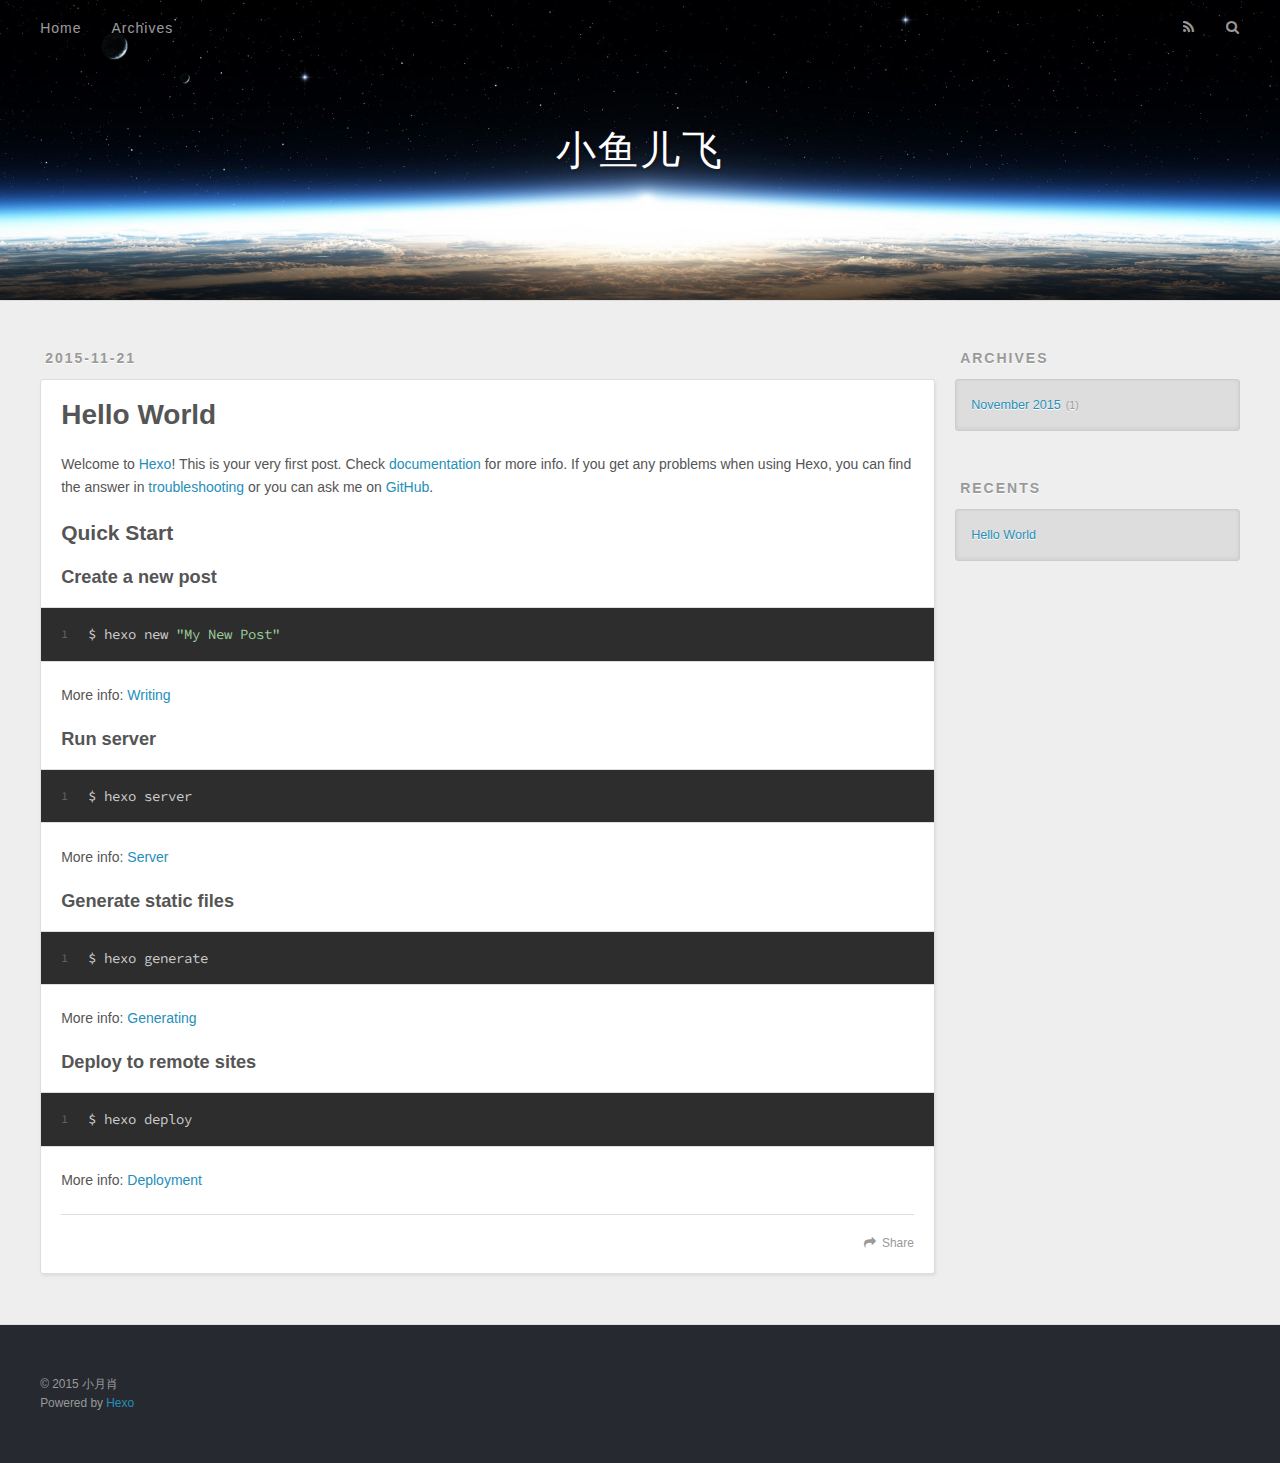
==== index.html @ 25674fb6 "Site updated: 2015-11-21 21:07:12" ====
<!DOCTYPE html>
<html>
<head>
  <meta charset="utf-8">
  
  <title>小鱼儿飞</title>
  <meta name="viewport" content="width=device-width, initial-scale=1, maximum-scale=1">
  <meta name="description">
<meta property="og:type" content="website">
<meta property="og:title" content="小鱼儿飞">
<meta property="og:url" content="http://yoursite.com/index.html">
<meta property="og:site_name" content="小鱼儿飞">
<meta property="og:description">
<meta name="twitter:card" content="summary">
<meta name="twitter:title" content="小鱼儿飞">
<meta name="twitter:description">
  
    <link rel="alternative" href="/atom.xml" title="小鱼儿飞" type="application/atom+xml">
  
  
    <link rel="icon" href="/favicon.png">
  
  <link href="//fonts.googleapis.com/css?family=Source+Code+Pro" rel="stylesheet" type="text/css">
  <link rel="stylesheet" href="/css/style.css" type="text/css">
  

</head>
<body>
  <div id="container">
    <div id="wrap">
      <header id="header">
  <div id="banner"></div>
  <div id="header-outer" class="outer">
    <div id="header-title" class="inner">
      <h1 id="logo-wrap">
        <a href="/" id="logo">小鱼儿飞</a>
      </h1>
      
    </div>
    <div id="header-inner" class="inner">
      <nav id="main-nav">
        <a id="main-nav-toggle" class="nav-icon"></a>
        
          <a class="main-nav-link" href="/">Home</a>
        
          <a class="main-nav-link" href="/archives">Archives</a>
        
      </nav>
      <nav id="sub-nav">
        
          <a id="nav-rss-link" class="nav-icon" href="/atom.xml" title="RSS Feed"></a>
        
        <a id="nav-search-btn" class="nav-icon" title="Search"></a>
      </nav>
      <div id="search-form-wrap">
        <form action="//google.com/search" method="get" accept-charset="UTF-8" class="search-form"><input type="search" name="q" results="0" class="search-form-input" placeholder="Search"><button type="submit" class="search-form-submit">&#xF002;</button><input type="hidden" name="sitesearch" value="http://yoursite.com"></form>
      </div>
    </div>
  </div>
</header>
      <div class="outer">
        <section id="main">
  
    <article id="post-hello-world" class="article article-type-post" itemscope itemprop="blogPost">
  <div class="article-meta">
    <a href="/2015/11/21/hello-world/" class="article-date">
  <time datetime="2015-11-21T12:50:34.000Z" itemprop="datePublished">2015-11-21</time>
</a>
    
  </div>
  <div class="article-inner">
    
    
      <header class="article-header">
        
  
    <h1 itemprop="name">
      <a class="article-title" href="/2015/11/21/hello-world/">Hello World</a>
    </h1>
  

      </header>
    
    <div class="article-entry" itemprop="articleBody">
      
        <p>Welcome to <a href="http://hexo.io/" target="_blank" rel="external">Hexo</a>! This is your very first post. Check <a href="http://hexo.io/docs/" target="_blank" rel="external">documentation</a> for more info. If you get any problems when using Hexo, you can find the answer in <a href="http://hexo.io/docs/troubleshooting.html" target="_blank" rel="external">troubleshooting</a> or you can ask me on <a href="https://github.com/hexojs/hexo/issues" target="_blank" rel="external">GitHub</a>.</p>
<h2 id="Quick_Start">Quick Start</h2><h3 id="Create_a_new_post">Create a new post</h3><figure class="highlight bash"><table><tr><td class="gutter"><pre><span class="line">1</span><br></pre></td><td class="code"><pre><span class="line">$ hexo new <span class="string">"My New Post"</span></span><br></pre></td></tr></table></figure>
<p>More info: <a href="http://hexo.io/docs/writing.html" target="_blank" rel="external">Writing</a></p>
<h3 id="Run_server">Run server</h3><figure class="highlight bash"><table><tr><td class="gutter"><pre><span class="line">1</span><br></pre></td><td class="code"><pre><span class="line">$ hexo server</span><br></pre></td></tr></table></figure>
<p>More info: <a href="http://hexo.io/docs/server.html" target="_blank" rel="external">Server</a></p>
<h3 id="Generate_static_files">Generate static files</h3><figure class="highlight bash"><table><tr><td class="gutter"><pre><span class="line">1</span><br></pre></td><td class="code"><pre><span class="line">$ hexo generate</span><br></pre></td></tr></table></figure>
<p>More info: <a href="http://hexo.io/docs/generating.html" target="_blank" rel="external">Generating</a></p>
<h3 id="Deploy_to_remote_sites">Deploy to remote sites</h3><figure class="highlight bash"><table><tr><td class="gutter"><pre><span class="line">1</span><br></pre></td><td class="code"><pre><span class="line">$ hexo deploy</span><br></pre></td></tr></table></figure>
<p>More info: <a href="http://hexo.io/docs/deployment.html" target="_blank" rel="external">Deployment</a></p>

      
    </div>
    <footer class="article-footer">
      <a data-url="http://yoursite.com/2015/11/21/hello-world/" data-id="cih93xgty0000wkz0ndjadhbi" class="article-share-link">Share</a>
      
      
    </footer>
  </div>
  
</article>


  
  
</section>
        
          <aside id="sidebar">
  
    
  
    
  
    
  
    
  <div class="widget-wrap">
    <h3 class="widget-title">Archives</h3>
    <div class="widget">
      <ul class="archive-list"><li class="archive-list-item"><a class="archive-list-link" href="/archives/2015/11/">November 2015</a><span class="archive-list-count">1</span></li></ul>
    </div>
  </div>

  
    
  <div class="widget-wrap">
    <h3 class="widget-title">Recents</h3>
    <div class="widget">
      <ul>
        
          <li>
            <a href="/2015/11/21/hello-world/">Hello World</a>
          </li>
        
      </ul>
    </div>
  </div>

  
</aside>
        
      </div>
      <footer id="footer">
  
  <div class="outer">
    <div id="footer-info" class="inner">
      &copy; 2015 小月肖<br>
      Powered by <a href="http://hexo.io/" target="_blank">Hexo</a>
    </div>
  </div>
</footer>
    </div>
    <nav id="mobile-nav">
  
    <a href="/" class="mobile-nav-link">Home</a>
  
    <a href="/archives" class="mobile-nav-link">Archives</a>
  
</nav>
    

<script src="//ajax.googleapis.com/ajax/libs/jquery/2.0.3/jquery.min.js"></script>


  <link rel="stylesheet" href="/fancybox/jquery.fancybox.css" type="text/css">
  <script src="/fancybox/jquery.fancybox.pack.js" type="text/javascript"></script>


<script src="/js/script.js" type="text/javascript"></script>

  </div>
</body>
</html>
---- css/style.css ----
body {
  width: 100%;
}
body:before,
body:after {
  content: "";
  display: table;
}
body:after {
  clear: both;
}
html,
body,
div,
span,
applet,
object,
iframe,
h1,
h2,
h3,
h4,
h5,
h6,
p,
blockquote,
pre,
a,
abbr,
acronym,
address,
big,
cite,
code,
del,
dfn,
em,
img,
ins,
kbd,
q,
s,
samp,
small,
strike,
strong,
sub,
sup,
tt,
var,
dl,
dt,
dd,
ol,
ul,
li,
fieldset,
form,
label,
legend,
table,
caption,
tbody,
tfoot,
thead,
tr,
th,
td {
  margin: 0;
  padding: 0;
  border: 0;
  outline: 0;
  font-weight: inherit;
  font-style: inherit;
  font-family: inherit;
  font-size: 100%;
  vertical-align: baseline;
}
body {
  line-height: 1;
  color: #000;
  background: #fff;
}
ol,
ul {
  list-style: none;
}
table {
  border-collapse: separate;
  border-spacing: 0;
  vertical-align: middle;
}
caption,
th,
td {
  text-align: left;
  font-weight: normal;
  vertical-align: middle;
}
a img {
  border: none;
}
input,
button {
  margin: 0;
  padding: 0;
}
input::-moz-focus-inner,
button::-moz-focus-inner {
  border: 0;
  padding: 0;
}
@font-face {
  font-family: FontAwesome;
  font-style: normal;
  font-weight: normal;
  src: url("fonts/fontawesome-webfont.eot?v=#4.0.3");
  src: url("fonts/fontawesome-webfont.eot?#iefix&v=#4.0.3") format("embedded-opentype"), url("fonts/fontawesome-webfont.woff?v=#4.0.3") format("woff"), url("fonts/fontawesome-webfont.ttf?v=#4.0.3") format("truetype"), url("fonts/fontawesome-webfont.svg#fontawesomeregular?v=#4.0.3") format("svg");
}
html,
body,
#container {
  height: 100%;
}
body {
  background: #eee;
  font: 14px "Helvetica Neue", Helvetica, Arial, sans-serif;
  -webkit-text-size-adjust: 100%;
}
.outer {
  max-width: 1220px;
  margin: 0 auto;
  padding: 0 20px;
}
.outer:before,
.outer:after {
  content: "";
  display: table;
}
.outer:after {
  clear: both;
}
.inner {
  display: inline;
  float: left;
  width: 98.33333333333333%;
  margin: 0 0.833333333333333%;
}
.left,
.alignleft {
  float: left;
}
.right,
.alignright {
  float: right;
}
.clear {
  clear: both;
}
#container {
  position: relative;
}
.mobile-nav-on {
  overflow: hidden;
}
#wrap {
  height: 100%;
  width: 100%;
  position: absolute;
  top: 0;
  left: 0;
  -webkit-transition: 0.2s ease-out;
  -moz-transition: 0.2s ease-out;
  -ms-transition: 0.2s ease-out;
  transition: 0.2s ease-out;
  z-index: 1;
  background: #eee;
}
.mobile-nav-on #wrap {
  left: 280px;
}
@media screen and (min-width: 768px) {
  #main {
    display: inline;
    float: left;
    width: 73.33333333333333%;
    margin: 0 0.833333333333333%;
  }
}
.article-date,
.article-category-link,
.archive-year,
.widget-title {
  text-decoration: none;
  text-transform: uppercase;
  letter-spacing: 2px;
  color: #999;
  margin-bottom: 1em;
  margin-left: 5px;
  line-height: 1em;
  text-shadow: 0 1px #fff;
  font-weight: bold;
}
.article-inner,
.archive-article-inner {
  background: #fff;
  -webkit-box-shadow: 1px 2px 3px #ddd;
  box-shadow: 1px 2px 3px #ddd;
  border: 1px solid #ddd;
  -webkit-border-radius: 3px;
  border-radius: 3px;
}
.article-entry h1,
.widget h1 {
  font-size: 2em;
}
.article-entry h2,
.widget h2 {
  font-size: 1.5em;
}
.article-entry h3,
.widget h3 {
  font-size: 1.3em;
}
.article-entry h4,
.widget h4 {
  font-size: 1.2em;
}
.article-entry h5,
.widget h5 {
  font-size: 1em;
}
.article-entry h6,
.widget h6 {
  font-size: 1em;
  color: #999;
}
.article-entry hr,
.widget hr {
  border: 1px dashed #ddd;
}
.article-entry strong,
.widget strong {
  font-weight: bold;
}
.article-entry em,
.widget em,
.article-entry cite,
.widget cite {
  font-style: italic;
}
.article-entry sup,
.widget sup,
.article-entry sub,
.widget sub {
  font-size: 0.75em;
  line-height: 0;
  position: relative;
  vertical-align: baseline;
}
.article-entry sup,
.widget sup {
  top: -0.5em;
}
.article-entry sub,
.widget sub {
  bottom: -0.2em;
}
.article-entry small,
.widget small {
  font-size: 0.85em;
}
.article-entry acronym,
.widget acronym,
.article-entry abbr,
.widget abbr {
  border-bottom: 1px dotted;
}
.article-entry ul,
.widget ul,
.article-entry ol,
.widget ol,
.article-entry dl,
.widget dl {
  margin: 0 20px;
  line-height: 1.6em;
}
.article-entry ul ul,
.widget ul ul,
.article-entry ol ul,
.widget ol ul,
.article-entry ul ol,
.widget ul ol,
.article-entry ol ol,
.widget ol ol {
  margin-top: 0;
  margin-bottom: 0;
}
.article-entry ul,
.widget ul {
  list-style: disc;
}
.article-entry ol,
.widget ol {
  list-style: decimal;
}
.article-entry dt,
.widget dt {
  font-weight: bold;
}
#header {
  height: 300px;
  position: relative;
  border-bottom: 1px solid #ddd;
}
#header:before,
#header:after {
  content: "";
  position: absolute;
  left: 0;
  right: 0;
  height: 40px;
}
#header:before {
  top: 0;
  background: -webkit-linear-gradient(rgba(0,0,0,0.2), transparent);
  background: -moz-linear-gradient(rgba(0,0,0,0.2), transparent);
  background: -ms-linear-gradient(rgba(0,0,0,0.2), transparent);
  background: linear-gradient(rgba(0,0,0,0.2), transparent);
}
#header:after {
  bottom: 0;
  background: -webkit-linear-gradient(transparent, rgba(0,0,0,0.2));
  background: -moz-linear-gradient(transparent, rgba(0,0,0,0.2));
  background: -ms-linear-gradient(transparent, rgba(0,0,0,0.2));
  background: linear-gradient(transparent, rgba(0,0,0,0.2));
}
#header-outer {
  height: 100%;
  position: relative;
}
#header-inner {
  position: relative;
  overflow: hidden;
}
#banner {
  position: absolute;
  top: 0;
  left: 0;
  width: 100%;
  height: 100%;
  background: url("images/banner.jpg") center #000;
  -webkit-background-size: cover;
  -moz-background-size: cover;
  background-size: cover;
  z-index: -1;
}
#header-title {
  text-align: center;
  height: 40px;
  position: absolute;
  top: 50%;
  left: 0;
  margin-top: -20px;
}
#logo,
#subtitle {
  text-decoration: none;
  color: #fff;
  font-weight: 300;
  text-shadow: 0 1px 4px rgba(0,0,0,0.3);
}
#logo {
  font-size: 40px;
  line-height: 40px;
  letter-spacing: 2px;
}
#subtitle {
  font-size: 16px;
  line-height: 16px;
  letter-spacing: 1px;
}
#subtitle-wrap {
  margin-top: 16px;
}
#main-nav {
  float: left;
  margin-left: -15px;
}
.nav-icon,
.main-nav-link {
  float: left;
  color: #fff;
  opacity: 0.6;
  text-decoration: none;
  text-shadow: 0 1px rgba(0,0,0,0.2);
  -webkit-transition: opacity 0.2s;
  -moz-transition: opacity 0.2s;
  -ms-transition: opacity 0.2s;
  transition: opacity 0.2s;
  display: block;
  padding: 20px 15px;
}
.nav-icon:hover,
.main-nav-link:hover {
  opacity: 1;
}
.nav-icon {
  font-family: FontAwesome;
  text-align: center;
  font-size: 14px;
  width: 14px;
  height: 14px;
  padding: 20px 15px;
  position: relative;
  cursor: pointer;
}
.main-nav-link {
  font-weight: 300;
  letter-spacing: 1px;
}
@media screen and (max-width: 479px) {
  .main-nav-link {
    display: none;
  }
}
#main-nav-toggle {
  display: none;
}
#main-nav-toggle:before {
  content: "\f0c9";
}
@media screen and (max-width: 479px) {
  #main-nav-toggle {
    display: block;
  }
}
#sub-nav {
  float: right;
  margin-right: -15px;
}
#nav-rss-link:before {
  content: "\f09e";
}
#nav-search-btn:before {
  content: "\f002";
}
#search-form-wrap {
  position: absolute;
  top: 15px;
  width: 150px;
  height: 30px;
  right: -150px;
  opacity: 0;
  -webkit-transition: 0.2s ease-out;
  -moz-transition: 0.2s ease-out;
  -ms-transition: 0.2s ease-out;
  transition: 0.2s ease-out;
}
#search-form-wrap.on {
  opacity: 1;
  right: 0;
}
@media screen and (max-width: 479px) {
  #search-form-wrap {
    width: 100%;
    right: -100%;
  }
}
.search-form {
  position: absolute;
  top: 0;
  left: 0;
  right: 0;
  background: #fff;
  padding: 5px 15px;
  -webkit-border-radius: 15px;
  border-radius: 15px;
  -webkit-box-shadow: 0 0 10px rgba(0,0,0,0.3);
  box-shadow: 0 0 10px rgba(0,0,0,0.3);
}
.search-form-input {
  border: none;
  background: none;
  color: #555;
  width: 100%;
  font: 13px "Helvetica Neue", Helvetica, Arial, sans-serif;
  outline: none;
}
.search-form-input::-webkit-search-results-decoration,
.search-form-input::-webkit-search-cancel-button {
  -webkit-appearance: none;
}
.search-form-submit {
  position: absolute;
  top: 50%;
  right: 10px;
  margin-top: -7px;
  font: 13px FontAwesome;
  border: none;
  background: none;
  color: #bbb;
  cursor: pointer;
}
.search-form-submit:hover,
.search-form-submit:focus {
  color: #777;
}
.article {
  margin: 50px 0;
}
.article-inner {
  overflow: hidden;
}
.article-meta:before,
.article-meta:after {
  content: "";
  display: table;
}
.article-meta:after {
  clear: both;
}
.article-date {
  float: left;
}
.article-category {
  float: left;
  line-height: 1em;
  color: #ccc;
  text-shadow: 0 1px #fff;
  margin-left: 8px;
}
.article-category:before {
  content: "\2022";
}
.article-category-link {
  margin: 0 12px 1em;
}
.article-header {
  padding: 20px 20px 0;
}
.article-title {
  text-decoration: none;
  font-size: 2em;
  font-weight: bold;
  color: #555;
  line-height: 1.1em;
  -webkit-transition: color 0.2s;
  -moz-transition: color 0.2s;
  -ms-transition: color 0.2s;
  transition: color 0.2s;
}
a.article-title:hover {
  color: #258fb8;
}
.article-entry {
  color: #555;
  padding: 0 20px;
}
.article-entry:before,
.article-entry:after {
  content: "";
  display: table;
}
.article-entry:after {
  clear: both;
}
.article-entry p,
.article-entry table {
  line-height: 1.6em;
  margin: 1.6em 0;
}
.article-entry h1,
.article-entry h2,
.article-entry h3,
.article-entry h4,
.article-entry h5,
.article-entry h6 {
  font-weight: bold;
}
.article-entry h1,
.article-entry h2,
.article-entry h3,
.article-entry h4,
.article-entry h5,
.article-entry h6 {
  line-height: 1.1em;
  margin: 1.1em 0;
}
.article-entry a {
  color: #258fb8;
  text-decoration: none;
}
.article-entry a:hover {
  text-decoration: underline;
}
.article-entry ul,
.article-entry ol,
.article-entry dl {
  margin-top: 1.6em;
  margin-bottom: 1.6em;
}
.article-entry img,
.article-entry video {
  max-width: 100%;
  height: auto;
  display: block;
  margin: auto;
}
.article-entry iframe {
  border: none;
}
.article-entry table {
  width: 100%;
  border-collapse: collapse;
  border-spacing: 0;
}
.article-entry th {
  font-weight: bold;
  border-bottom: 3px solid #ddd;
  padding-bottom: 0.5em;
}
.article-entry td {
  border-bottom: 1px solid #ddd;
  padding: 10px 0;
}
.article-entry blockquote {
  font-family: Georgia, "Times New Roman", serif;
  font-size: 1.4em;
  margin: 1.6em 20px;
  text-align: center;
}
.article-entry blockquote footer {
  font-size: 14px;
  margin: 1.6em 0;
  font-family: "Helvetica Neue", Helvetica, Arial, sans-serif;
}
.article-entry blockquote footer cite:before {
  content: "—";
  padding: 0 0.5em;
}
.article-entry .pullquote {
  text-align: left;
  width: 45%;
  margin: 0;
}
.article-entry .pullquote.left {
  margin-left: 0.5em;
  margin-right: 1em;
}
.article-entry .pullquote.right {
  margin-right: 0.5em;
  margin-left: 1em;
}
.article-entry .caption {
  color: #999;
  display: block;
  font-size: 0.9em;
  margin-top: 0.5em;
  position: relative;
  text-align: center;
}
.article-entry .video-container {
  position: relative;
  padding-top: 56.25%;
  height: 0;
  overflow: hidden;
}
.article-entry .video-container iframe,
.article-entry .video-container object,
.article-entry .video-container embed {
  position: absolute;
  top: 0;
  left: 0;
  width: 100%;
  height: 100%;
  margin-top: 0;
}
.article-more-link a {
  display: inline-block;
  line-height: 1em;
  padding: 6px 15px;
  -webkit-border-radius: 15px;
  border-radius: 15px;
  background: #eee;
  color: #999;
  text-shadow: 0 1px #fff;
  text-decoration: none;
}
.article-more-link a:hover {
  background: #258fb8;
  color: #fff;
  text-decoration: none;
  text-shadow: 0 1px #1e7293;
}
.article-footer {
  font-size: 0.85em;
  line-height: 1.6em;
  border-top: 1px solid #ddd;
  padding-top: 1.6em;
  margin: 0 20px 20px;
}
.article-footer:before,
.article-footer:after {
  content: "";
  display: table;
}
.article-footer:after {
  clear: both;
}
.article-footer a {
  color: #999;
  text-decoration: none;
}
.article-footer a:hover {
  color: #555;
}
.article-tag-list-item {
  float: left;
  margin-right: 10px;
}
.article-tag-list-link:before {
  content: "#";
}
.article-comment-link {
  float: right;
}
.article-comment-link:before {
  content: "\f075";
  font-family: FontAwesome;
  padding-right: 8px;
}
.article-share-link {
  cursor: pointer;
  float: right;
  margin-left: 20px;
}
.article-share-link:before {
  content: "\f064";
  font-family: FontAwesome;
  padding-right: 6px;
}
#article-nav {
  position: relative;
}
#article-nav:before,
#article-nav:after {
  content: "";
  display: table;
}
#article-nav:after {
  clear: both;
}
@media screen and (min-width: 768px) {
  #article-nav {
    margin: 50px 0;
  }
  #article-nav:before {
    width: 8px;
    height: 8px;
    position: absolute;
    top: 50%;
    left: 50%;
    margin-top: -4px;
    margin-left: -4px;
    content: "";
    -webkit-border-radius: 50%;
    border-radius: 50%;
    background: #ddd;
    -webkit-box-shadow: 0 1px 2px #fff;
    box-shadow: 0 1px 2px #fff;
  }
}
.article-nav-link-wrap {
  text-decoration: none;
  text-shadow: 0 1px #fff;
  color: #999;
  -webkit-box-sizing: border-box;
  -moz-box-sizing: border-box;
  box-sizing: border-box;
  margin-top: 50px;
  text-align: center;
  display: block;
}
.article-nav-link-wrap:hover {
  color: #555;
}
@media screen and (min-width: 768px) {
  .article-nav-link-wrap {
    width: 50%;
    margin-top: 0;
  }
}
@media screen and (min-width: 768px) {
  #article-nav-newer {
    float: left;
    text-align: right;
    padding-right: 20px;
  }
}
@media screen and (min-width: 768px) {
  #article-nav-older {
    float: right;
    text-align: left;
    padding-left: 20px;
  }
}
.article-nav-caption {
  text-transform: uppercase;
  letter-spacing: 2px;
  color: #ddd;
  line-height: 1em;
  font-weight: bold;
}
#article-nav-newer .article-nav-caption {
  margin-right: -2px;
}
.article-nav-title {
  font-size: 0.85em;
  line-height: 1.6em;
  margin-top: 0.5em;
}
.article-share-box {
  position: absolute;
  display: none;
  background: #fff;
  -webkit-box-shadow: 1px 2px 10px rgba(0,0,0,0.2);
  box-shadow: 1px 2px 10px rgba(0,0,0,0.2);
  -webkit-border-radius: 3px;
  border-radius: 3px;
  margin-left: -145px;
  overflow: hidden;
  z-index: 1;
}
.article-share-box.on {
  display: block;
}
.article-share-input {
  width: 100%;
  background: none;
  -webkit-box-sizing: border-box;
  -moz-box-sizing: border-box;
  box-sizing: border-box;
  font: 14px "Helvetica Neue", Helvetica, Arial, sans-serif;
  padding: 0 15px;
  color: #555;
  outline: none;
  border: 1px solid #ddd;
  -webkit-border-radius: 3px 3px 0 0;
  border-radius: 3px 3px 0 0;
  height: 36px;
  line-height: 36px;
}
.article-share-links {
  background: #eee;
}
.article-share-links:before,
.article-share-links:after {
  content: "";
  display: table;
}
.article-share-links:after {
  clear: both;
}
.article-share-twitter,
.article-share-facebook,
.article-share-pinterest,
.article-share-google {
  width: 50px;
  height: 36px;
  display: block;
  float: left;
  position: relative;
  color: #999;
  text-shadow: 0 1px #fff;
}
.article-share-twitter:before,
.article-share-facebook:before,
.article-share-pinterest:before,
.article-share-google:before {
  font-size: 20px;
  font-family: FontAwesome;
  width: 20px;
  height: 20px;
  position: absolute;
  top: 50%;
  left: 50%;
  margin-top: -10px;
  margin-left: -10px;
  text-align: center;
}
.article-share-twitter:hover,
.article-share-facebook:hover,
.article-share-pinterest:hover,
.article-share-google:hover {
  color: #fff;
}
.article-share-twitter:before {
  content: "\f099";
}
.article-share-twitter:hover {
  background: #00aced;
  text-shadow: 0 1px #008abe;
}
.article-share-facebook:before {
  content: "\f09a";
}
.article-share-facebook:hover {
  background: #3b5998;
  text-shadow: 0 1px #2f477a;
}
.article-share-pinterest:before {
  content: "\f0d2";
}
.article-share-pinterest:hover {
  background: #cb2027;
  text-shadow: 0 1px #a21a1f;
}
.article-share-google:before {
  content: "\f0d5";
}
.article-share-google:hover {
  background: #dd4b39;
  text-shadow: 0 1px #be3221;
}
.article-gallery {
  background: #000;
  position: relative;
}
.article-gallery-photos {
  position: relative;
  overflow: hidden;
}
.article-gallery-img {
  display: none;
  max-width: 100%;
}
.article-gallery-img:first-child {
  display: block;
}
.article-gallery-img.loaded {
  position: absolute;
  display: block;
}
.article-gallery-img img {
  display: block;
  max-width: 100%;
  margin: 0 auto;
}
#comments {
  background: #fff;
  -webkit-box-shadow: 1px 2px 3px #ddd;
  box-shadow: 1px 2px 3px #ddd;
  padding: 20px;
  border: 1px solid #ddd;
  -webkit-border-radius: 3px;
  border-radius: 3px;
  margin: 50px 0;
}
#comments a {
  color: #258fb8;
}
.archives-wrap {
  margin: 50px 0;
}
.archives:before,
.archives:after {
  content: "";
  display: table;
}
.archives:after {
  clear: both;
}
.archive-year-wrap {
  margin-bottom: 1em;
}
.archives {
  -webkit-column-gap: 10px;
  -moz-column-gap: 10px;
  column-gap: 10px;
}
@media screen and (min-width: 480px) and (max-width: 767px) {
  .archives {
    -webkit-column-count: 2;
    -moz-column-count: 2;
    column-count: 2;
  }
}
@media screen and (min-width: 768px) {
  .archives {
    -webkit-column-count: 3;
    -moz-column-count: 3;
    column-count: 3;
  }
}
.archive-article {
  -webkit-column-break-inside: avoid;
  page-break-inside: avoid;
  overflow: hidden;
  break-inside: avoid-column;
}
.archive-article-inner {
  padding: 10px;
  margin-bottom: 15px;
}
.archive-article-title {
  text-decoration: none;
  font-weight: bold;
  color: #555;
  -webkit-transition: color 0.2s;
  -moz-transition: color 0.2s;
  -ms-transition: color 0.2s;
  transition: color 0.2s;
  line-height: 1.6em;
}
.archive-article-title:hover {
  color: #258fb8;
}
.archive-article-footer {
  margin-top: 1em;
}
.archive-article-date {
  color: #999;
  text-decoration: none;
  font-size: 0.85em;
  line-height: 1em;
  margin-bottom: 0.5em;
  display: block;
}
#page-nav {
  margin: 50px auto;
  background: #fff;
  -webkit-box-shadow: 1px 2px 3px #ddd;
  box-shadow: 1px 2px 3px #ddd;
  border: 1px solid #ddd;
  -webkit-border-radius: 3px;
  border-radius: 3px;
  text-align: center;
  color: #999;
  overflow: hidden;
}
#page-nav:before,
#page-nav:after {
  content: "";
  display: table;
}
#page-nav:after {
  clear: both;
}
#page-nav a,
#page-nav span {
  padding: 10px 20px;
  line-height: 1;
  height: 2ex;
}
#page-nav a {
  color: #999;
  text-decoration: none;
}
#page-nav a:hover {
  background: #999;
  color: #fff;
}
#page-nav .prev {
  float: left;
}
#page-nav .next {
  float: right;
}
#page-nav .page-number {
  display: inline-block;
}
@media screen and (max-width: 479px) {
  #page-nav .page-number {
    display: none;
  }
}
#page-nav .current {
  color: #555;
  font-weight: bold;
}
#page-nav .space {
  color: #ddd;
}
#footer {
  background: #262a30;
  padding: 50px 0;
  border-top: 1px solid #ddd;
  color: #999;
}
#footer a {
  color: #258fb8;
  text-decoration: none;
}
#footer a:hover {
  text-decoration: underline;
}
#footer-info {
  line-height: 1.6em;
  font-size: 0.85em;
}
.article-entry pre,
.article-entry .highlight {
  background: #2d2d2d;
  margin: 0 -20px;
  padding: 15px 20px;
  border-style: solid;
  border-color: #ddd;
  border-width: 1px 0;
  overflow: auto;
  color: #ccc;
  line-height: 22.400000000000002px;
}
.article-entry .highlight .gutter pre,
.article-entry .gist .gist-file .gist-data .line-numbers {
  color: #666;
  font-size: 0.85em;
}
.article-entry pre,
.article-entry code {
  font-family: "Source Code Pro", Consolas, Monaco, Menlo, Consolas, monospace;
}
.article-entry code {
  background: #eee;
  text-shadow: 0 1px #fff;
  padding: 0 0.3em;
}
.article-entry pre code {
  background: none;
  text-shadow: none;
  padding: 0;
}
.article-entry .highlight pre {
  border: none;
  margin: 0;
  padding: 0;
}
.article-entry .highlight table {
  margin: 0;
  width: auto;
}
.article-entry .highlight td {
  border: none;
  padding: 0;
}
.article-entry .highlight figcaption {
  font-size: 0.85em;
  color: #999;
  line-height: 1em;
  margin-bottom: 1em;
}
.article-entry .highlight figcaption:before,
.article-entry .highlight figcaption:after {
  content: "";
  display: table;
}
.article-entry .highlight figcaption:after {
  clear: both;
}
.article-entry .highlight figcaption a {
  float: right;
}
.article-entry .highlight .gutter pre {
  text-align: right;
  padding-right: 20px;
}
.article-entry .highlight .line {
  height: 22.400000000000002px;
}
.article-entry .gist {
  margin: 0 -20px;
  border-style: solid;
  border-color: #ddd;
  border-width: 1px 0;
  background: #2d2d2d;
  padding: 15px 20px 15px 0;
}
.article-entry .gist .gist-file {
  border: none;
  font-family: "Source Code Pro", Consolas, Monaco, Menlo, Consolas, monospace;
  margin: 0;
}
.article-entry .gist .gist-file .gist-data {
  background: none;
  border: none;
}
.article-entry .gist .gist-file .gist-data .line-numbers {
  background: none;
  border: none;
  padding: 0 20px 0 0;
}
.article-entry .gist .gist-file .gist-data .line-data {
  padding: 0 !important;
}
.article-entry .gist .gist-file .highlight {
  margin: 0;
  padding: 0;
  border: none;
}
.article-entry .gist .gist-file .gist-meta {
  background: #2d2d2d;
  color: #999;
  font: 0.85em "Helvetica Neue", Helvetica, Arial, sans-serif;
  text-shadow: 0 0;
  padding: 0;
  margin-top: 1em;
  margin-left: 20px;
}
.article-entry .gist .gist-file .gist-meta a {
  color: #258fb8;
  font-weight: normal;
}
.article-entry .gist .gist-file .gist-meta a:hover {
  text-decoration: underline;
}
pre .comment,
pre .title {
  color: #999;
}
pre .variable,
pre .attribute,
pre .tag,
pre .regexp,
pre .ruby .constant,
pre .xml .tag .title,
pre .xml .pi,
pre .xml .doctype,
pre .html .doctype,
pre .css .id,
pre .css .class,
pre .css .pseudo {
  color: #f2777a;
}
pre .number,
pre .preprocessor,
pre .built_in,
pre .literal,
pre .params,
pre .constant {
  color: #f99157;
}
pre .class,
pre .ruby .class .title,
pre .css .rules .attribute {
  color: #9c9;
}
pre .string,
pre .value,
pre .inheritance,
pre .header,
pre .ruby .symbol,
pre .xml .cdata {
  color: #9c9;
}
pre .css .hexcolor {
  color: #6cc;
}
pre .function,
pre .python .decorator,
pre .python .title,
pre .ruby .function .title,
pre .ruby .title .keyword,
pre .perl .sub,
pre .javascript .title,
pre .coffeescript .title {
  color: #69c;
}
pre .keyword,
pre .javascript .function {
  color: #c9c;
}
@media screen and (max-width: 479px) {
  #mobile-nav {
    position: absolute;
    top: 0;
    left: 0;
    width: 280px;
    height: 100%;
    background: #191919;
    border-right: 1px solid #fff;
  }
}
@media screen and (max-width: 479px) {
  .mobile-nav-link {
    display: block;
    color: #999;
    text-decoration: none;
    padding: 15px 20px;
    font-weight: bold;
  }
  .mobile-nav-link:hover {
    color: #fff;
  }
}
@media screen and (min-width: 768px) {
  #sidebar {
    display: inline;
    float: left;
    width: 23.333333333333332%;
    margin: 0 0.833333333333333%;
  }
}
.widget-wrap {
  margin: 50px 0;
}
.widget {
  color: #777;
  text-shadow: 0 1px #fff;
  background: #ddd;
  -webkit-box-shadow: 0 -1px 4px #ccc inset;
  box-shadow: 0 -1px 4px #ccc inset;
  border: 1px solid #ccc;
  padding: 15px;
  -webkit-border-radius: 3px;
  border-radius: 3px;
}
.widget a {
  color: #258fb8;
  text-decoration: none;
}
.widget a:hover {
  text-decoration: underline;
}
.widget ul ul,
.widget ol ul,
.widget dl ul,
.widget ul ol,
.widget ol ol,
.widget dl ol,
.widget ul dl,
.widget ol dl,
.widget dl dl {
  margin-left: 15px;
  list-style: disc;
}
.widget {
  line-height: 1.6em;
  word-wrap: break-word;
  font-size: 0.9em;
}
.widget ul,
.widget ol {
  list-style: none;
  margin: 0;
}
.widget ul ul,
.widget ol ul,
.widget ul ol,
.widget ol ol {
  margin: 0 20px;
}
.widget ul ul,
.widget ol ul {
  list-style: disc;
}
.widget ul ol,
.widget ol ol {
  list-style: decimal;
}
.category-list-count,
.tag-list-count,
.archive-list-count {
  padding-left: 5px;
  color: #999;
  font-size: 0.85em;
}
.category-list-count:before,
.tag-list-count:before,
.archive-list-count:before {
  content: "(";
}
.category-list-count:after,
.tag-list-count:after,
.archive-list-count:after {
  content: ")";
}
.tagcloud a {
  margin-right: 5px;
  display: inline-block;
}
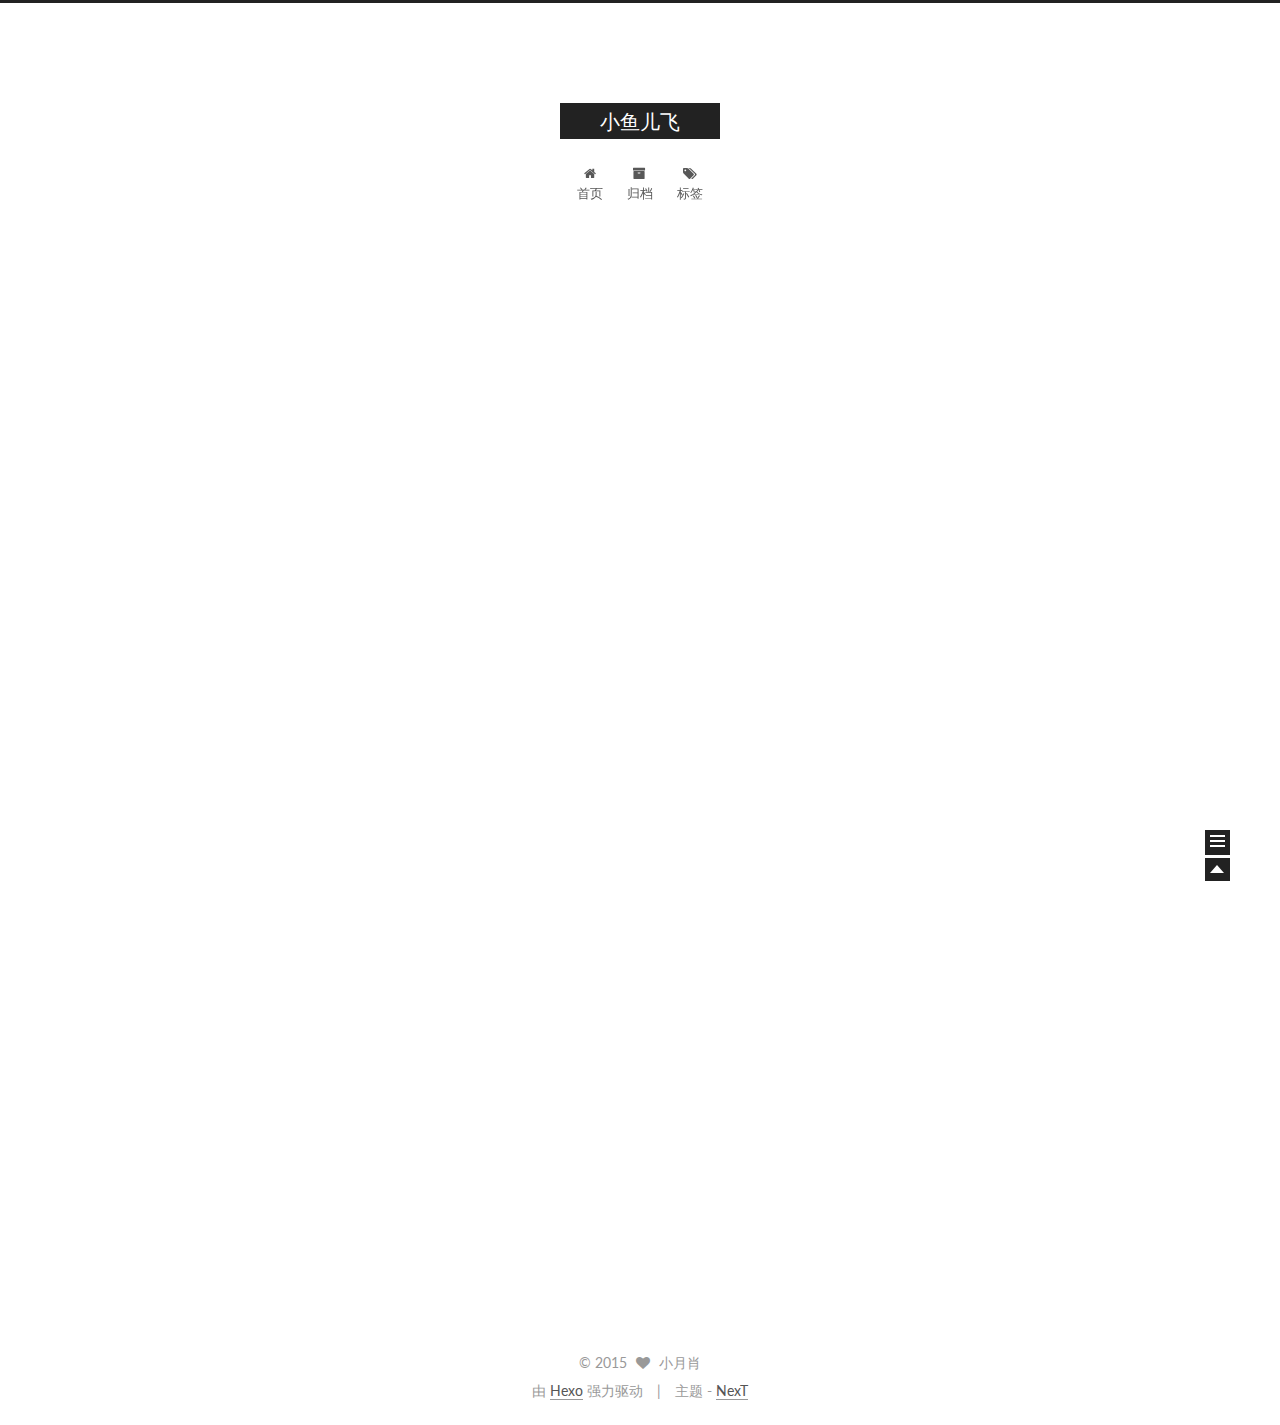
==== commit 8a84bbe8: "Site updated: 2015-11-21 21:16:04" ====
--- a/index.html
+++ b/index.html
@@ -1,11 +1,57 @@
-<!DOCTYPE html>
-<html>
+<!doctype html>
+<html class="theme-next   use-motion ">
 <head>
-  <meta charset="utf-8">
-  
-  <title>小鱼儿飞</title>
-  <meta name="viewport" content="width=device-width, initial-scale=1, maximum-scale=1">
-  <meta name="description">
+  <meta charset="UTF-8"/>
+<meta http-equiv="X-UA-Compatible" content="IE=edge,chrome=1" />
+<meta name="viewport" content="width=device-width, initial-scale=1, maximum-scale=1"/>
+
+
+
+<meta http-equiv="Cache-Control" content="no-transform" />
+<meta http-equiv="Cache-Control" content="no-siteapp" />
+
+
+
+
+
+
+
+
+
+
+
+
+  <link href="/vendors/fancybox/source/jquery.fancybox.css?v=2.1.5" rel="stylesheet" type="text/css"/>
+
+
+
+
+  <link href="//fonts.googleapis.com/css?family=Lato:300,400,700,400italic&subset=latin,latin-ext" rel="stylesheet" type="text/css">
+
+
+
+<link href="/vendors/font-awesome/css/font-awesome.min.css?v=4.4.0" rel="stylesheet" type="text/css" />
+
+<link href="/css/main.css?v=0.4.5.2" rel="stylesheet" type="text/css" />
+
+
+  <meta name="keywords" content="Hexo, NexT" />
+
+
+
+
+
+
+
+
+  <link rel="shortcut icon" type="image/x-icon" href="/favicon.ico?v=0.4.5.2" />
+
+
+
+
+
+
+<meta name="description">
 <meta property="og:type" content="website">
 <meta property="og:title" content="小鱼儿飞">
 <meta property="og:url" content="http://yoursite.com/index.html">
@@ -14,76 +60,194 @@
 <meta name="twitter:card" content="summary">
 <meta name="twitter:title" content="小鱼儿飞">
 <meta name="twitter:description">
-  
-    <link rel="alternative" href="/atom.xml" title="小鱼儿飞" type="application/atom+xml">
-  
-  
-    <link rel="icon" href="/favicon.png">
-  
-  <link href="//fonts.googleapis.com/css?family=Source+Code+Pro" rel="stylesheet" type="text/css">
-  <link rel="stylesheet" href="/css/style.css" type="text/css">
-  
-
+
+
+
+<script type="text/javascript" id="hexo.configuration">
+  var CONFIG = {
+    scheme: '',
+    sidebar: 'post',
+    motion: true
+  };
+</script>
+
+  <title> 小鱼儿飞 </title>
 </head>
-<body>
-  <div id="container">
-    <div id="wrap">
-      <header id="header">
-  <div id="banner"></div>
-  <div id="header-outer" class="outer">
-    <div id="header-title" class="inner">
-      <h1 id="logo-wrap">
-        <a href="/" id="logo">小鱼儿飞</a>
-      </h1>
-      
-    </div>
-    <div id="header-inner" class="inner">
-      <nav id="main-nav">
-        <a id="main-nav-toggle" class="nav-icon"></a>
-        
-          <a class="main-nav-link" href="/">Home</a>
-        
-          <a class="main-nav-link" href="/archives">Archives</a>
-        
-      </nav>
-      <nav id="sub-nav">
-        
-          <a id="nav-rss-link" class="nav-icon" href="/atom.xml" title="RSS Feed"></a>
-        
-        <a id="nav-search-btn" class="nav-icon" title="Search"></a>
-      </nav>
-      <div id="search-form-wrap">
-        <form action="//google.com/search" method="get" accept-charset="UTF-8" class="search-form"><input type="search" name="q" results="0" class="search-form-input" placeholder="Search"><button type="submit" class="search-form-submit">&#xF002;</button><input type="hidden" name="sitesearch" value="http://yoursite.com"></form>
-      </div>
-    </div>
+
+<body itemscope itemtype="http://schema.org/WebPage" lang="zh-Hans">
+
+  <!--[if lte IE 8]>
+  <div style=' clear: both; height: 59px; padding:0 0 0 15px; position: relative;margin:0 auto;'>
+    <a href="http://windows.microsoft.com/en-US/internet-explorer/products/ie/home?ocid=ie6_countdown_bannercode">
+      <img src="http://7u2nvr.com1.z0.glb.clouddn.com/picouterie.jpg" border="0" height="42" width="820"
+           alt="You are using an outdated browser. For a faster, safer browsing experience, upgrade for free today or use other browser ,like chrome firefox safari."
+           style='margin-left:auto;margin-right:auto;display: block;'/>
+    </a>
   </div>
-</header>
-      <div class="outer">
-        <section id="main">
-  
-    <article id="post-hello-world" class="article article-type-post" itemscope itemprop="blogPost">
-  <div class="article-meta">
-    <a href="/2015/11/21/hello-world/" class="article-date">
-  <time datetime="2015-11-21T12:50:34.000Z" itemprop="datePublished">2015-11-21</time>
-</a>
-    
+<![endif]-->
+  
+
+
+
+
+
+
+  <div class="container one-column 
+   page-home 
+">
+    <div class="headband"></div>
+
+    <header id="header" class="header" itemscope itemtype="http://schema.org/WPHeader">
+      <div class="header-inner"><div class="site-meta ">
+  
+
+  <div class="custom-logo-site-title">
+    <a href="/"  class="brand" rel="start">
+      <span class="logo-line-before"><i></i></span>
+      <span class="site-title">小鱼儿飞</span>
+      <span class="logo-line-after"><i></i></span>
+    </a>
   </div>
-  <div class="article-inner">
-    
-    
-      <header class="article-header">
-        
-  
-    <h1 itemprop="name">
-      <a class="article-title" href="/2015/11/21/hello-world/">Hello World</a>
-    </h1>
-  
-
+  <p class="site-subtitle"></p>
+</div>
+
+<div class="site-nav-toggle">
+  <button>
+    <span class="btn-bar"></span>
+    <span class="btn-bar"></span>
+    <span class="btn-bar"></span>
+  </button>
+</div>
+
+<nav class="site-nav">
+  
+
+  
+    <ul id="menu" class="menu ">
+      
+        
+        <li class="menu-item menu-item-home">
+          <a href="/" rel="section">
+            
+              <i class="menu-item-icon fa fa-home fa-fw"></i> <br />
+            
+            首页
+          </a>
+        </li>
+      
+        
+        <li class="menu-item menu-item-archives">
+          <a href="/archives" rel="section">
+            
+              <i class="menu-item-icon fa fa-archive fa-fw"></i> <br />
+            
+            归档
+          </a>
+        </li>
+      
+        
+        <li class="menu-item menu-item-tags">
+          <a href="/tags" rel="section">
+            
+              <i class="menu-item-icon fa fa-tags fa-fw"></i> <br />
+            
+            标签
+          </a>
+        </li>
+      
+
+      
+      
+    </ul>
+  
+
+  
+</nav>
+
+ </div>
+    </header>
+
+    <main id="main" class="main">
+      <div class="main-inner">
+        <div id="content" class="content">
+          
+  <section id="posts" class="posts-expand">
+
+    
+
+    
+    
+      
+      
+        
+        
+        
+      
+
+      
+    
+
+    
+      
+
+  
+  
+
+  
+  
+  
+
+  <article class="post post-type-normal " itemscope itemtype="http://schema.org/Article">
+
+    
+      <header class="post-header">
+
+        
+        
+          <h1 class="post-title" itemprop="name headline">
+            
+            
+              
+                
+                <a class="post-title-link" href="/2015/11/21/hello-world/" itemprop="url">
+                  Hello World
+                </a>
+              
+            
+          </h1>
+        
+
+        <div class="post-meta">
+          <span class="post-time">
+            发表于
+            <time itemprop="dateCreated" datetime="2015-11-21T20:50:34+08:00" content="2015-11-21">
+              2015-11-21
+            </time>
+          </span>
+
+          
+
+          
+            
+          
+
+          
+
+        </div>
       </header>
     
-    <div class="article-entry" itemprop="articleBody">
-      
-        <p>Welcome to <a href="http://hexo.io/" target="_blank" rel="external">Hexo</a>! This is your very first post. Check <a href="http://hexo.io/docs/" target="_blank" rel="external">documentation</a> for more info. If you get any problems when using Hexo, you can find the answer in <a href="http://hexo.io/docs/troubleshooting.html" target="_blank" rel="external">troubleshooting</a> or you can ask me on <a href="https://github.com/hexojs/hexo/issues" target="_blank" rel="external">GitHub</a>.</p>
+
+
+    <div class="post-body">
+
+      
+      
+
+      
+        
+          <span itemprop="articleBody">
+            
+              <p>Welcome to <a href="http://hexo.io/" target="_blank" rel="external">Hexo</a>! This is your very first post. Check <a href="http://hexo.io/docs/" target="_blank" rel="external">documentation</a> for more info. If you get any problems when using Hexo, you can find the answer in <a href="http://hexo.io/docs/troubleshooting.html" target="_blank" rel="external">troubleshooting</a> or you can ask me on <a href="https://github.com/hexojs/hexo/issues" target="_blank" rel="external">GitHub</a>.</p>
 <h2 id="Quick_Start">Quick Start</h2><h3 id="Create_a_new_post">Create a new post</h3><figure class="highlight bash"><table><tr><td class="gutter"><pre><span class="line">1</span><br></pre></td><td class="code"><pre><span class="line">$ hexo new <span class="string">"My New Post"</span></span><br></pre></td></tr></table></figure>
 <p>More info: <a href="http://hexo.io/docs/writing.html" target="_blank" rel="external">Writing</a></p>
 <h3 id="Run_server">Run server</h3><figure class="highlight bash"><table><tr><td class="gutter"><pre><span class="line">1</span><br></pre></td><td class="code"><pre><span class="line">$ hexo server</span><br></pre></td></tr></table></figure>
@@ -93,85 +257,182 @@
 <h3 id="Deploy_to_remote_sites">Deploy to remote sites</h3><figure class="highlight bash"><table><tr><td class="gutter"><pre><span class="line">1</span><br></pre></td><td class="code"><pre><span class="line">$ hexo deploy</span><br></pre></td></tr></table></figure>
 <p>More info: <a href="http://hexo.io/docs/deployment.html" target="_blank" rel="external">Deployment</a></p>
 
+            
+          </span>
+        
       
     </div>
-    <footer class="article-footer">
-      <a data-url="http://yoursite.com/2015/11/21/hello-world/" data-id="cih93xgty0000wkz0ndjadhbi" class="article-share-link">Share</a>
-      
+
+    <footer class="post-footer">
+      
+
+      
+
+      
+      
+        <div class="post-eof"></div>
       
     </footer>
-  </div>
-  
-</article>
-
-
-  
-  
-</section>
-        
-          <aside id="sidebar">
-  
-    
-  
-    
-  
-    
-  
-    
-  <div class="widget-wrap">
-    <h3 class="widget-title">Archives</h3>
-    <div class="widget">
-      <ul class="archive-list"><li class="archive-list-item"><a class="archive-list-link" href="/archives/2015/11/">November 2015</a><span class="archive-list-count">1</span></li></ul>
+  </article>
+
+
+    
+
+  </section>
+
+  
+
+
+        </div>
+
+        
+
+
+        
+
+      </div>
+
+      
+        
+  
+  <div class="sidebar-toggle">
+    <div class="sidebar-toggle-line-wrap">
+      <span class="sidebar-toggle-line sidebar-toggle-line-first"></span>
+      <span class="sidebar-toggle-line sidebar-toggle-line-middle"></span>
+      <span class="sidebar-toggle-line sidebar-toggle-line-last"></span>
     </div>
   </div>
 
-  
-    
-  <div class="widget-wrap">
-    <h3 class="widget-title">Recents</h3>
-    <div class="widget">
-      <ul>
-        
-          <li>
-            <a href="/2015/11/21/hello-world/">Hello World</a>
-          </li>
-        
-      </ul>
+  <aside id="sidebar" class="sidebar">
+    <div class="sidebar-inner">
+
+      
+
+      
+
+      <section class="site-overview sidebar-panel  sidebar-panel-active ">
+        <div class="site-author motion-element" itemprop="author" itemscope itemtype="http://schema.org/Person">
+          <img class="site-author-image" src="/images/default_avatar.jpg" alt="小月肖" itemprop="image"/>
+          <p class="site-author-name" itemprop="name">小月肖</p>
+        </div>
+        <p class="site-description motion-element" itemprop="description"></p>
+        <nav class="site-state motion-element">
+          <div class="site-state-item site-state-posts">
+            <a href="/archives">
+              <span class="site-state-item-count">1</span>
+              <span class="site-state-item-name">日志</span>
+            </a>
+          </div>
+
+          <div class="site-state-item site-state-categories">
+            
+              <span class="site-state-item-count">0</span>
+              <span class="site-state-item-name">分类</span>
+              
+          </div>
+
+          <div class="site-state-item site-state-tags">
+            <a href="/tags">
+              <span class="site-state-item-count">0</span>
+              <span class="site-state-item-name">标签</span>
+              </a>
+          </div>
+
+        </nav>
+
+        
+
+        <div class="links-of-author motion-element">
+          
+        </div>
+
+        
+        
+
+        <div class="links-of-author motion-element">
+          
+        </div>
+
+      </section>
+
+      
+
     </div>
+  </aside>
+
+
+      
+    </main>
+
+    <footer id="footer" class="footer">
+      <div class="footer-inner">
+        <div class="copyright" >
+  
+  &copy; 
+  <span itemprop="copyrightYear">2015</span>
+  <span class="with-love">
+    <i class="icon-next-heart fa fa-heart"></i>
+  </span>
+  <span class="author" itemprop="copyrightHolder">小月肖</span>
+</div>
+
+<div class="powered-by">
+  由 <a class="theme-link" href="http://hexo.io">Hexo</a> 强力驱动
+</div>
+
+<div class="theme-info">
+  主题 -
+  <a class="theme-link" href="https://github.com/iissnan/hexo-theme-next">
+    NexT
+  </a>
+</div>
+
+
+
+      </div>
+    </footer>
+
+    <div class="back-to-top"></div>
   </div>
 
-  
-</aside>
-        
-      </div>
-      <footer id="footer">
-  
-  <div class="outer">
-    <div id="footer-info" class="inner">
-      &copy; 2015 小月肖<br>
-      Powered by <a href="http://hexo.io/" target="_blank">Hexo</a>
-    </div>
-  </div>
-</footer>
-    </div>
-    <nav id="mobile-nav">
-  
-    <a href="/" class="mobile-nav-link">Home</a>
-  
-    <a href="/archives" class="mobile-nav-link">Archives</a>
-  
-</nav>
-    
-
-<script src="//ajax.googleapis.com/ajax/libs/jquery/2.0.3/jquery.min.js"></script>
-
-
-  <link rel="stylesheet" href="/fancybox/jquery.fancybox.css" type="text/css">
-  <script src="/fancybox/jquery.fancybox.pack.js" type="text/javascript"></script>
-
-
-<script src="/js/script.js" type="text/javascript"></script>
-
-  </div>
+  <script type="text/javascript" src="/vendors/jquery/index.js?v=2.1.3"></script>
+
+  
+  
+
+  
+    
+    
+
+  
+
+
+  
+
+  
+  <script type="text/javascript" src="/vendors/fancybox/source/jquery.fancybox.pack.js"></script>
+  <script type="text/javascript" src="/js/fancy-box.js?v=0.4.5.2"></script>
+
+
+  <script type="text/javascript" src="/js/helpers.js?v=0.4.5.2"></script>
+  <script type="text/javascript" src="/vendors/velocity/velocity.min.js"></script>
+<script type="text/javascript" src="/vendors/velocity/velocity.ui.min.js"></script>
+
+<script type="text/javascript" src="/js/motion.js?v=0.4.5.2" id="motion.global"></script>
+
+
+  <script type="text/javascript" src="/vendors/fastclick/lib/fastclick.min.js?v=1.0.6"></script>
+  <script type="text/javascript" src="/vendors/jquery_lazyload/jquery.lazyload.js?v=1.9.7"></script>
+
+  
+
+  <script type="text/javascript" src="/js/bootstrap.js"></script>
+
+  
+  
+
+  
+  
+
 </body>
-</html>+</html>
--- a/css/main.css
+++ b/css/main.css
@@ -0,0 +1,1994 @@
+/* normalize.css v3.0.2 | MIT License | git.io/normalize */
+html {
+  font-family: sans-serif; /* 1 */
+  -ms-text-size-adjust: 100%; /* 2 */
+  -webkit-text-size-adjust: 100%; /* 2 */
+}
+body {
+  margin: 0;
+}
+article,
+aside,
+details,
+figcaption,
+figure,
+footer,
+header,
+hgroup,
+main,
+menu,
+nav,
+section,
+summary {
+  display: block;
+}
+audio,
+canvas,
+progress,
+video {
+  display: inline-block; /* 1 */
+  vertical-align: baseline; /* 2 */
+}
+audio:not([controls]) {
+  display: none;
+  height: 0;
+}
+[hidden],
+template {
+  display: none;
+}
+a {
+  background-color: transparent;
+}
+a:active,
+a:hover {
+  outline: 0;
+}
+abbr[title] {
+  border-bottom: 1px dotted;
+}
+b,
+strong {
+  font-weight: bold;
+}
+dfn {
+  font-style: italic;
+}
+h1 {
+  font-size: 2em;
+  margin: 0.67em 0;
+}
+mark {
+  background: #ff0;
+  color: #000;
+}
+small {
+  font-size: 80%;
+}
+sub,
+sup {
+  font-size: 75%;
+  line-height: 0;
+  position: relative;
+  vertical-align: baseline;
+}
+sup {
+  top: -0.5em;
+}
+sub {
+  bottom: -0.25em;
+}
+img {
+  border: 0;
+}
+svg:not(:root) {
+  overflow: hidden;
+}
+figure {
+  margin: 1em 40px;
+}
+hr {
+  -moz-box-sizing: content-box;
+  box-sizing: content-box;
+  height: 0;
+}
+pre {
+  overflow: auto;
+}
+code,
+kbd,
+pre,
+samp {
+  font-family: monospace, monospace;
+  font-size: 1em;
+}
+button,
+input,
+optgroup,
+select,
+textarea {
+  color: inherit; /* 1 */
+  font: inherit; /* 2 */
+  margin: 0; /* 3 */
+}
+button {
+  overflow: visible;
+}
+button,
+select {
+  text-transform: none;
+}
+button,
+html input[type="button"],
+input[type="reset"],
+input[type="submit"] {
+  -webkit-appearance: button; /* 2 */
+  cursor: pointer; /* 3 */
+}
+button[disabled],
+html input[disabled] {
+  cursor: default;
+}
+button::-moz-focus-inner,
+input::-moz-focus-inner {
+  border: 0;
+  padding: 0;
+}
+input {
+  line-height: normal;
+}
+input[type="checkbox"],
+input[type="radio"] {
+  box-sizing: border-box; /* 1 */
+  padding: 0; /* 2 */
+}
+input[type="number"]::-webkit-inner-spin-button,
+input[type="number"]::-webkit-outer-spin-button {
+  height: auto;
+}
+input[type="search"] {
+  -webkit-appearance: textfield; /* 1 */
+  -moz-box-sizing: content-box;
+  -webkit-box-sizing: content-box; /* 2 */
+  box-sizing: content-box;
+}
+input[type="search"]::-webkit-search-cancel-button,
+input[type="search"]::-webkit-search-decoration {
+  -webkit-appearance: none;
+}
+fieldset {
+  border: 1px solid #c0c0c0;
+  margin: 0 2px;
+  padding: 0.35em 0.625em 0.75em;
+}
+legend {
+  border: 0; /* 1 */
+  padding: 0; /* 2 */
+}
+textarea {
+  overflow: auto;
+}
+optgroup {
+  font-weight: bold;
+}
+table {
+  border-collapse: collapse;
+  border-spacing: 0;
+}
+td,
+th {
+  padding: 0;
+}
+::selection {
+  background: #262a30;
+  color: #fff;
+}
+body {
+  position: relative;
+  font-family: Lato, "PingFang SC", "Microsoft YaHei", sans-serif;
+  font-size: 14px;
+  line-height: 2;
+  color: #555;
+  background: #fff;
+}
+@media (max-width: 767px) {
+  body {
+    padding-right: 0 !important;
+  }
+}
+@media (min-width: 768px) and (max-width: 991px) {
+  body {
+    padding-right: 0 !important;
+  }
+}
+@media (min-width: 1600px) {
+  body {
+    font-size: 16px;
+  }
+}
+h1,
+h2,
+h3,
+h4,
+h5,
+h6 {
+  margin: 0;
+  padding: 0;
+  font-weight: bold;
+  line-height: 1;
+  font-family: Lato, "PingFang SC", "Microsoft YaHei", sans-serif;
+}
+h1 {
+  font-size: 22px;
+}
+@media (max-width: 767px) {
+  h1 {
+    font-size: 18px;
+  }
+}
+h2 {
+  font-size: 20px;
+}
+@media (max-width: 767px) {
+  h2 {
+    font-size: 16px;
+  }
+}
+h3 {
+  font-size: 18px;
+}
+@media (max-width: 767px) {
+  h3 {
+    font-size: 14px;
+  }
+}
+h4 {
+  font-size: 16px;
+}
+@media (max-width: 767px) {
+  h4 {
+    font-size: 12px;
+  }
+}
+h5 {
+  font-size: 14px;
+}
+@media (max-width: 767px) {
+  h5 {
+    font-size: 10px;
+  }
+}
+h6 {
+  font-size: 12px;
+}
+@media (max-width: 767px) {
+  h6 {
+    font-size: 8px;
+  }
+}
+p {
+  margin: 0 0 25px 0;
+}
+a {
+  color: #555;
+  text-decoration: none;
+  border-bottom: 1px solid #999;
+}
+a:hover {
+  color: #222;
+  border-bottom-color: #222;
+}
+ul {
+  list-style: none;
+}
+blockquote {
+  margin: 0;
+  padding: 0;
+}
+img {
+  display: block;
+  margin: auto 0;
+  max-width: 100%;
+  height: auto;
+}
+h2,
+h3,
+h4,
+h5,
+h6 {
+  margin: 20px 0 15px;
+}
+ul {
+  list-style: square;
+}
+a {
+  word-wrap: break-word;
+}
+hr {
+  margin: 40px 0;
+  height: 3px;
+  border: none;
+  background-color: #ddd;
+  background-image: repeating-linear-gradient(-45deg, #fff, #fff 4px, transparent 4px, transparent 8px);
+}
+blockquote {
+  padding: 0 15px;
+  color: #666;
+  border-left: 4px solid #ddd;
+}
+blockquote cite::before {
+  content: "-";
+  padding: 0 5px;
+}
+dt {
+  font-weight: 700;
+}
+dd {
+  margin: 0;
+  padding: 0;
+}
+.pullquote {
+  width: 45%;
+}
+.pullquote.left {
+  float: left;
+  margin-left: 5px;
+  margin-right: 10px;
+}
+.pullquote.right {
+  float: right;
+  margin-left: 10px;
+  margin-right: 5px;
+}
+.highlight table,
+.gist table {
+  width: auto;
+}
+.highlight table td,
+.gist table td {
+  border: none;
+}
+.highlight a,
+.gist a {
+  color: #222 !important;
+  text-decoration: none !important;
+}
+.video-container {
+  position: relative;
+  padding-top: 60%;
+  height: 0;
+  overflow: hidden;
+}
+.video-container iframe,
+.video-container object,
+.video-container embed {
+  position: absolute;
+  top: 0;
+  left: 0;
+  width: 100%;
+  height: 100%;
+}
+table {
+  margin: 20px 0;
+  width: 100%;
+  border-collapse: collapse;
+  border-spacing: 0;
+  border: 1px solid #ddd;
+  font-size: 14px;
+}
+table>tbody>tr:nth-of-type(odd) {
+  background-color: #f9f9f9;
+}
+table>tbody>tr:hover {
+  background-color: #f5f5f5;
+}
+caption,
+th,
+td {
+  padding: 8px;
+  text-align: left;
+  vertical-align: middle;
+  font-weight: normal;
+}
+th,
+td {
+  border-bottom: 3px solid #ddd;
+  border-right: 1px solid #eee;
+}
+th {
+  padding-bottom: 10px;
+  font-weight: 700;
+}
+td {
+  border-bottom-width: 1px;
+}
+.text-left {
+  text-align: left;
+}
+.text-center {
+  text-align: center;
+}
+.text-right {
+  text-align: right;
+}
+.text-justify {
+  text-align: justify;
+}
+.text-nowrap {
+  white-space: nowrap;
+}
+.text-lowercase {
+  text-transform: lowercase;
+}
+.text-uppercase {
+  text-transform: uppercase;
+}
+.text-capitalize {
+  text-transform: capitalize;
+}
+.center-block {
+  display: block;
+  margin-left: auto;
+  margin-right: auto;
+}
+.clearfix:before,
+.clearfix:after {
+  content: " ";
+  display: table;
+}
+.clearfix:after {
+  clear: both;
+}
+.full-image.full-image.full-image {
+  border: none;
+  max-width: 100%;
+  width: auto;
+  margin: 0;
+}
+@media (min-width: 992px) {
+  .full-image.full-image.full-image {
+    max-width: none;
+    width: 126%;
+    margin: 0 -13%;
+  }
+}
+.use-motion .motion-element {
+  opacity: 0;
+}
+pre,
+.highlight {
+  background: #1d1f21;
+  margin: 20px 0;
+  padding: 15px;
+  overflow: auto;
+  font-size: 13px;
+  color: #c5c8c6;
+  line-height: 1.6;
+}
+.highlight .gutter pre,
+.gist .gist-file .gist-data .line-numbers {
+  color: #666;
+}
+pre,
+code {
+  font-family: "Input Mono", "PT Mono", Consolas, Monaco, Menlo, monospace;
+}
+code {
+  word-break: break-all;
+  background: #eee;
+  text-shadow: 0 1px #fff;
+  padding: 0 0.3em;
+}
+pre code {
+  background: none;
+  text-shadow: none;
+  padding: 0;
+}
+.highlight pre {
+  border: none;
+  margin: 0;
+  padding: 1px;
+}
+.highlight table {
+  margin: 0;
+  width: auto;
+  border: none;
+}
+.highlight td {
+  border: none;
+  padding: 0;
+}
+.highlight figcaption {
+  font-size: 0.85em;
+  color: #969896;
+  line-height: 1em;
+  margin-bottom: 1em;
+}
+.highlight figcaption:before,
+.highlight figcaption:after {
+  content: " ";
+  display: table;
+}
+.highlight figcaption:after {
+  clear: both;
+}
+.highlight figcaption a {
+  float: right;
+}
+.highlight .gutter pre {
+  text-align: right;
+  padding-right: 20px;
+}
+.highlight .line {
+  height: 20px;
+}
+.gist {
+  margin: 20px 0;
+  border-style: solid;
+  border-color: #ccc;
+  border-width: 1px 0;
+  background: #1d1f21;
+  padding: 15px 40px 15px 15px;
+}
+.gist .gist-file {
+  border: none;
+  font-family: "Input Mono", "PT Mono", Consolas, Monaco, Menlo, monospace;
+  margin: 0;
+}
+.gist .gist-file .gist-data {
+  background: none;
+  border: none;
+}
+.gist .gist-file .gist-data .line-numbers {
+  background: none;
+  border: none;
+  padding: 0 20px 0 0;
+}
+.gist .gist-file .gist-data .line-data {
+  padding: 0 !important;
+}
+.gist .gist-file .highlight {
+  margin: 0;
+  padding: 0;
+  border: none;
+}
+.gist .gist-file .gist-meta {
+  background: #1d1f21;
+  color: #969896;
+  font: 13px Lato, "PingFang SC", "Microsoft YaHei", sans-serif;
+  text-shadow: 0 0;
+  padding: 0;
+  margin-top: 1em;
+  margin-left: 40px;
+}
+.gist .gist-file .gist-meta a {
+  color: color-link;
+  font-weight: normal;
+}
+.gist .gist-file .gist-meta a:hover {
+  text-decoration: underline;
+}
+pre .comment {
+  color: #969896;
+}
+pre .variable,
+pre .attribute,
+pre .tag,
+pre .regexp,
+pre .ruby .constant,
+pre .xml .tag .title,
+pre .xml .pi,
+pre .xml .doctype,
+pre .html .doctype,
+pre .css .id,
+pre .css .class,
+pre .css .pseudo {
+  color: #c66;
+}
+pre .number,
+pre .preprocessor,
+pre .built_in,
+pre .literal,
+pre .params,
+pre .constant {
+  color: #de935f;
+}
+pre .ruby .class .title,
+pre .css .rules .attribute {
+  color: #b5bd68;
+}
+pre .string,
+pre .value,
+pre .inheritance,
+pre .header,
+pre .ruby .symbol,
+pre .xml .cdata {
+  color: #b5bd68;
+}
+pre .title,
+pre .css .hexcolor {
+  color: #8abeb7;
+}
+pre .function,
+pre .python .decorator,
+pre .python .title,
+pre .ruby .function .title,
+pre .ruby .title .keyword,
+pre .perl .sub,
+pre .javascript .title,
+pre .coffeescript .title {
+  color: #81a2be;
+}
+pre .keyword,
+pre .javascript .function {
+  color: #b294bb;
+}
+html,
+body {
+  height: 100%;
+}
+.container {
+  position: relative;
+  min-height: 100%;
+}
+.header-inner {
+  margin: 0 auto;
+  padding: 100px 0 70px;
+  width: 1200px;
+}
+.one-column .header-inner {
+  width: 700px;
+}
+@media (min-width: 1600px) {
+  .one-column .header-inner {
+    width: 900px;
+  }
+}
+.main {
+  padding-bottom: 150px;
+}
+.main-inner {
+  margin: 0 auto;
+  width: 1200px;
+}
+.one-column .main-inner {
+  width: 700px;
+}
+@media (min-width: 1600px) {
+  .one-column .main-inner {
+    width: 900px;
+  }
+}
+.footer {
+  position: absolute;
+  left: 0;
+  bottom: 0;
+  width: 100%;
+  min-height: 50px;
+}
+.footer-inner {
+  margin: 20px auto;
+  width: 1200px;
+}
+.one-column .footer-inner {
+  width: 700px;
+}
+@media (min-width: 1600px) {
+  .one-column .footer-inner {
+    width: 900px;
+  }
+}
+.headband {
+  height: 3px;
+  background: #222;
+}
+.header {
+  background: #fff;
+}
+.header-inner {
+  position: relative;
+}
+.site-meta {
+  margin: 0;
+  text-align: center;
+}
+@media (max-width: 767px) {
+  .site-meta {
+    text-align: center;
+  }
+}
+.brand {
+  position: relative;
+  display: inline-block;
+  padding: 0 40px;
+  color: #fff;
+  background: #222;
+  border-bottom: none;
+  font-family: Lato, "PingFang SC", "Microsoft YaHei", sans-serif;
+}
+.brand:hover {
+  color: #fff;
+}
+.logo {
+  display: inline-block;
+  margin-right: 5px;
+  line-height: 36px;
+  vertical-align: top;
+}
+.site-title {
+  display: inline-block;
+  vertical-align: top;
+  line-height: 36px;
+  font-size: 20px;
+  font-weight: normal;
+}
+.site-subtitle {
+  margin-top: 10px;
+  font-size: 13px;
+  color: #999;
+}
+.use-motion .brand {
+  opacity: 0;
+}
+.use-motion .logo,
+.use-motion .site-title,
+.use-motion .site-subtitle {
+  opacity: 0;
+  position: relative;
+  top: -10px;
+}
+.site-nav-toggle {
+  display: none;
+  position: absolute;
+  top: 10px;
+  left: 10px;
+}
+@media (max-width: 767px) {
+  .site-nav-toggle {
+    display: block;
+  }
+}
+.site-nav-toggle button {
+  margin-top: 2px;
+  padding: 9px 10px;
+  background: transparent;
+  border: none;
+}
+@media (max-width: 767px) {
+  .site-nav {
+    display: none;
+    margin: 0 -10px;
+    padding: 0 10px;
+    clear: both;
+    border-top: 1px solid #ddd;
+  }
+}
+@media (min-width: 768px) and (max-width: 991px) {
+  .site-nav {
+    display: block !important;
+  }
+}
+@media (min-width: 992px) {
+  .site-nav {
+    display: block !important;
+  }
+}
+.menu {
+  margin-top: 20px;
+  padding-left: 0;
+  text-align: center;
+}
+.menu .menu-item {
+  display: inline-block;
+  margin: 0 10px;
+}
+@media screen and (max-width: 767px) {
+  .menu .menu-item {
+    margin-top: 10px;
+  }
+}
+.menu .menu-item a {
+  display: block;
+  font-size: 13px;
+  text-transform: capitalize;
+  line-height: 1.5;
+  border-bottom: 1px solid transparent;
+  transition-property: border-color;
+  transition-duration: 0.2s;
+  transition-timing-function: ease-in-out;
+  transition-delay: 0s;
+}
+.menu .menu-item a:hover {
+  border-bottom-color: #222;
+}
+.use-motion .menu-item {
+  opacity: 0;
+}
+.translation {
+  margin-top: -20px;
+  font-size: 14px;
+  color: #999;
+}
+.post:last-child .post-eof.post-eof.post-eof {
+  display: none;
+}
+.sidebar-toggle {
+  position: fixed;
+  right: 50px;
+  bottom: 45px;
+  width: 15px;
+  height: 15px;
+  padding: 5px;
+  background: #222;
+  line-height: 0;
+  z-index: 1050;
+  cursor: pointer;
+  -webkit-transform: translateZ(0);
+}
+@media (min-width: 768px) and (max-width: 991px) {
+  .sidebar-toggle {
+    display: none;
+  }
+}
+@media (max-width: 767px) {
+  .sidebar-toggle {
+    display: none;
+  }
+}
+.sidebar-toggle-line {
+  position: relative;
+  display: inline-block;
+  vertical-align: top;
+  height: 2px;
+  width: 100%;
+  background: #fff;
+  margin-top: 3px;
+}
+.sidebar-toggle-line:first-child {
+  margin-top: 0;
+}
+.sidebar {
+  width: 0;
+  position: fixed;
+  right: 0;
+  top: 0;
+  bottom: 0;
+  z-index: 1040;
+  box-shadow: inset 0 2px 6px #000;
+  background: #222;
+  -webkit-transform: translateZ(0);
+}
+.sidebar a {
+  color: #999;
+  border-bottom-color: #555;
+}
+.sidebar a:hover {
+  color: #eee;
+}
+@media (min-width: 768px) and (max-width: 991px) {
+  .sidebar {
+    display: none !important;
+  }
+}
+@media (max-width: 767px) {
+  .sidebar {
+    display: none !important;
+  }
+}
+.sidebar-inner {
+  position: relative;
+  padding: 20px 10px;
+  color: #999;
+  text-align: center;
+}
+.site-author-image {
+  display: block;
+  margin: 0 auto;
+  max-width: 96px;
+  height: auto;
+  border: 2px solid #333;
+  padding: 2px;
+}
+.site-author-name {
+  margin: 5px 0 0;
+  color: #f5f5f5;
+}
+.site-description {
+  margin-top: 5px;
+  font-size: 14px;
+  color: #555;
+}
+.site-state {
+  overflow: hidden;
+  line-height: 1.4;
+}
+.site-state-item {
+  display: inline-block;
+  padding: 0 15px;
+  border-left: 1px solid #333;
+}
+.site-state-item:first-child {
+  border-left: none;
+}
+.site-state-item a {
+  border-bottom: none;
+}
+.site-state-item-count {
+  display: block;
+  text-align: center;
+  font-size: 18px;
+}
+.site-state-item-name {
+  font-size: 13px;
+}
+.feed-link {
+  margin-top: 20px;
+}
+.feed-link a {
+  display: inline-block;
+  padding: 0 15px;
+  color: #fc6423;
+  border: 1px solid #fc6423;
+  border-radius: 4px;
+}
+.feed-link a i {
+  color: #fc6423;
+  font-size: 14px;
+}
+.feed-link a:hover {
+  color: #fff;
+  background: #fc6423;
+}
+.feed-link a:hover i {
+  color: #fff;
+}
+.links-of-author {
+  margin-top: 20px;
+}
+.links-of-author a {
+  display: inline-block;
+  vertical-align: middle;
+  margin-right: 10px;
+  margin-bottom: 10px;
+  border-bottom-color: #555;
+  font-size: 13px;
+}
+.links-of-author a:before {
+  display: inline-block;
+  vertical-align: middle;
+  margin-right: 3px;
+  content: " ";
+  width: 4px;
+  height: 4px;
+  border-radius: 50%;
+  background: #579155;
+}
+.sidebar-nav {
+  margin: 0 0 20px;
+  padding-left: 0;
+}
+.sidebar-nav li {
+  display: inline-block;
+  cursor: pointer;
+  border-bottom: 1px solid transparent;
+  font-size: 15px;
+}
+.sidebar-nav li:hover {
+  color: #f5f5f5;
+}
+.page-post-detail .sidebar-nav-toc {
+  padding: 0 5px;
+}
+.page-post-detail .sidebar-nav-overview {
+  margin-left: 10px;
+}
+.sidebar-nav .sidebar-nav-active {
+  color: #87daff;
+  border-bottom-color: #87daff;
+}
+.sidebar-nav .sidebar-nav-active:hover {
+  color: #87daff;
+}
+.sidebar-panel {
+  display: none;
+}
+.sidebar-panel-active {
+  display: block;
+}
+.post-toc {
+  overflow: hidden;
+  position: relative;
+}
+.post-toc-empty {
+  font-size: 14px;
+  color: #666;
+}
+.post-toc ol {
+  overflow: auto;
+  margin: 0;
+  padding: 0 10px 10px;
+  text-align: left;
+  list-style: none;
+  font-size: 14px;
+}
+.post-toc ol a {
+  color: #999;
+}
+.post-toc ol a:hover {
+  color: #ccc;
+}
+.post-toc .nav .nav-child {
+  display: none;
+}
+.post-toc .nav .active > .nav-child {
+  display: block;
+}
+.post-toc .nav .active-current > .nav-child {
+  display: block;
+}
+.post-toc .nav .active-current > .nav-child > .nav-item {
+  display: block;
+}
+.post-toc .nav .active > a {
+  color: #ccc;
+}
+.post-toc .nav .active-current > a {
+  color: #87daff;
+}
+.post-toc .nav .active-current > a:hover {
+  color: #87daff;
+}
+.post-toc-indicator {
+  height: 20px;
+  text-align: center;
+  color: #fff;
+  font-size: 14px;
+}
+.post-toc-indicator-top {
+  opacity: 0;
+  margin-top: 10px;
+}
+.post-toc-indicator-bottom {
+  position: absolute;
+  width: 100%;
+}
+.footer {
+  font-size: 14px;
+  color: #999;
+}
+.footer img {
+  border: none;
+}
+.footer-inner {
+  text-align: center;
+}
+.with-love {
+  display: inline-block;
+  margin: 0 5px;
+}
+.powered-by,
+.theme-info {
+  display: inline-block;
+}
+.powered-by {
+  margin-right: 10px;
+}
+.powered-by::after {
+  content: "|";
+  padding-left: 10px;
+}
+.cc-license {
+  margin-top: 10px;
+  text-align: center;
+}
+.cc-license .cc-opacity {
+  opacity: 0.7;
+  border-bottom: none;
+}
+.cc-license .cc-opacity:hover {
+  opacity: 0.9;
+}
+.cc-license img {
+  display: inline-block;
+}
+@media (max-width: 767px) {
+  body {
+    font-size: 14px;
+  }
+  .header-inner,
+  .one-column .header-inner,
+  .main-inner,
+  .one-column .main-inner,
+  .main-inner .content,
+  .footer-inner,
+  .one-column .footer-inner {
+    width: auto;
+  }
+  .main-inner {
+    margin: 20px auto 0;
+  }
+  .footer-inner {
+    padding: 0 10px;
+  }
+}
+.blockquote-center,
+.page-home .post-type-quote blockquote,
+.page-post-detail .post-type-quote blockquote {
+  position: relative;
+  margin: 40px 0;
+  padding: 0;
+  border-left: none;
+  text-align: center;
+}
+.blockquote-center::before,
+.page-home .post-type-quote blockquote::before,
+.page-post-detail .post-type-quote blockquote::before,
+.blockquote-center::after,
+.page-home .post-type-quote blockquote::after,
+.page-post-detail .post-type-quote blockquote::after {
+  position: absolute;
+  content: ' ';
+  display: block;
+  width: 100%;
+  height: 24px;
+  opacity: 0.2;
+  background-repeat: no-repeat;
+  background-position: 0 -6px;
+  background-size: 22px 22px;
+}
+.blockquote-center::before,
+.page-home .post-type-quote blockquote::before,
+.page-post-detail .post-type-quote blockquote::before {
+  top: -20px;
+  background-image: url("../images/quote-l.svg");
+  border-top: 1px solid #ccc;
+}
+.blockquote-center::after,
+.page-home .post-type-quote blockquote::after,
+.page-post-detail .post-type-quote blockquote::after {
+  bottom: -20px;
+  background-image: url("../images/quote-r.svg");
+  border-bottom: 1px solid #ccc;
+  background-position: 100% 8px;
+}
+.blockquote-center p,
+.page-home .post-type-quote blockquote p,
+.page-post-detail .post-type-quote blockquote p,
+.blockquote-center div,
+.page-home .post-type-quote blockquote div,
+.page-post-detail .post-type-quote blockquote div {
+  text-align: center;
+}
+.btn {
+  display: inline-block;
+  padding: 0 20px;
+  font-size: 15px;
+  color: #fff;
+  background: #222;
+  border: 2px solid #222;
+  text-decoration: none;
+  transition-property: background-color;
+  transition-duration: 0.2s;
+  transition-timing-function: ease-in-out;
+  transition-delay: 0s;
+}
+.btn:hover {
+  border-color: #222;
+  color: #222;
+  background: #fff;
+}
+.btn-bar {
+  display: block;
+  width: 22px;
+  height: 2px;
+  background: #555;
+  border-radius: 1px;
+}
+.btn-bar+.btn-bar {
+  margin-top: 4px;
+}
+.post-body .fancybox img {
+  display: block !important;
+  margin: 0 auto;
+  cursor: pointer;
+  cursor: zoom-out;
+  cursor: -webkit-zoom-in;
+}
+.post-body .image-caption,
+.post-body .figure .caption {
+  margin: 10px auto 15px;
+  text-align: center;
+  font-size: 14px;
+  color: #999;
+  font-weight: bold;
+  line-height: 1;
+}
+.post-sticky-flag {
+  display: inline-block;
+  font-size: 16px;
+  -ms-transform: rotate(30deg);
+  transform: rotate(30deg);
+}
+.posts-expand {
+  padding-top: 40px;
+}
+@media (max-width: 767px) {
+  .posts-expand {
+    margin: 0 20px;
+  }
+  .post-body pre,
+  .post-body .highlight {
+    margin: 0 -20px;
+    padding: 10px 20px;
+  }
+  .post-body pre .gutter pre,
+  .post-body .highlight .gutter pre {
+    padding-right: 10px;
+  }
+}
+.posts-expand .post-title {
+  font-size: 26px;
+  text-align: center;
+  word-break: break-word;
+}
+@media (max-width: 767px) {
+  .posts-expand .post-title {
+    font-size: 22px;
+  }
+}
+.posts-expand .post-title-link {
+  display: inline-block;
+  position: relative;
+  color: #555;
+  border-bottom: none;
+  line-height: 1.2;
+  vertical-align: top;
+}
+.posts-expand .post-title-link::before {
+  content: "";
+  position: absolute;
+  width: 100%;
+  height: 2px;
+  bottom: 0;
+  left: 0;
+  background-color: #000;
+  visibility: hidden;
+  transform: scaleX(0);
+  transition-duration: 0.2s;
+  transition-timing-function: ease-in-out;
+  transition-delay: 0s;
+}
+.posts-expand .post-title-link:hover::before {
+  visibility: visible;
+  transform: scaleX(1);
+}
+.posts-expand .post-title-link .fa {
+  font-size: 16px;
+}
+.posts-expand .post-meta {
+  margin: 3px 0 60px 0;
+  color: #999;
+  font-size: 12px;
+  text-align: center;
+}
+.posts-expand .post-meta .post-category-list {
+  display: inline-block;
+  margin: 0;
+  padding: 3px;
+}
+.posts-expand .post-meta .post-category-list-link {
+  color: #999;
+}
+@media (max-width: 767px) {
+  .posts-expand .post-comments-count {
+    display: none;
+  }
+}
+@media (min-width: 992px) {
+  .posts-expand .post-body {
+    text-align: justify;
+  }
+}
+.posts-expand .post-body h2,
+.posts-expand .post-body h3,
+.posts-expand .post-body h4,
+.posts-expand .post-body h5,
+.posts-expand .post-body h6 {
+  padding-top: 10px;
+}
+.posts-expand .post-body img {
+  box-sizing: border-box;
+  margin: auto;
+  padding: 3px;
+  border: 1px solid #ddd;
+}
+.posts-expand .post-tags {
+  margin-top: 40px;
+  text-align: center;
+}
+.posts-expand .post-tags a {
+  display: inline-block;
+  margin-right: 10px;
+  font-size: 13px;
+}
+.post-nav {
+  overflow: hidden;
+  margin-top: 60px;
+  padding: 10px;
+  white-space: nowrap;
+  border-top: 1px solid #eee;
+}
+.post-nav-item {
+  display: inline-block;
+  width: 50%;
+  white-space: normal;
+}
+.post-nav-item a {
+  position: relative;
+  display: inline-block;
+  line-height: 25px;
+  font-size: 14px;
+  color: #555;
+  border-bottom: none;
+}
+.post-nav-item a:hover {
+  color: #222;
+  border-bottom: none;
+}
+.post-nav-item a:active {
+  top: 2px;
+}
+.post-nav-item a i {
+  font-size: 12px;
+}
+.post-nav-prev {
+  text-align: right;
+}
+.posts-expand .post-eof {
+  display: block;
+  margin: 160px auto 120px;
+  width: 8%;
+  height: 1px;
+  background: #ccc;
+  text-align: center;
+}
+.post-more-link {
+  margin-top: 50px;
+}
+.posts-expand .post-body .fancybox img {
+  margin: 0 auto;
+}
+@media (max-width: 767px) {
+  .posts-collapse {
+    margin: 0 20px;
+  }
+  .posts-collapse .post-title,
+  .posts-collapse .post-meta {
+    display: block;
+    width: auto;
+    text-align: left;
+  }
+}
+.posts-collapse {
+  margin-left: 55px;
+}
+@media (max-width: 767px) {
+  .posts-collapse {
+    margin: 0 20px;
+  }
+}
+.posts-collapse .collection-title {
+  position: relative;
+  margin: 60px 0;
+}
+.posts-collapse .collection-title h2 {
+  margin-left: 20px;
+}
+.posts-collapse .collection-title small {
+  color: #bbb;
+}
+.posts-collapse .collection-title::before {
+  content: " ";
+  position: absolute;
+  left: 0;
+  top: 50%;
+  margin-left: -4px;
+  margin-top: -4px;
+  width: 8px;
+  height: 8px;
+  background: #bbb;
+  border-radius: 50%;
+}
+.posts-collapse .post {
+  margin: 30px 0;
+}
+.posts-collapse .post-header {
+  position: relative;
+  transition-duration: 0.2s;
+  transition-timing-function: ease-in-out;
+  transition-delay: 0s;
+  transition-property: border;
+  border-bottom: 1px dashed #ccc;
+}
+.posts-collapse .post-header::before {
+  content: " ";
+  position: absolute;
+  left: 0;
+  top: 12px;
+  width: 6px;
+  height: 6px;
+  margin-left: -4px;
+  background: #bbb;
+  border-radius: 50%;
+  border: 1px solid #fff;
+  transition-duration: 0.2s;
+  transition-timing-function: ease-in-out;
+  transition-delay: 0s;
+  transition-property: background;
+}
+.posts-collapse .post-header:hover {
+  border-bottom-color: #666;
+}
+.posts-collapse .post-header:hover::before {
+  background: #222;
+}
+.posts-collapse .post-meta {
+  position: absolute;
+  font-size: 12px;
+  left: 20px;
+  top: 5px;
+}
+.posts-collapse .post-comments-count {
+  display: none;
+}
+.posts-collapse .post-title {
+  margin-left: 60px;
+  font-size: 16px;
+  font-weight: normal;
+  font-family: Lato, "PingFang SC", "Microsoft YaHei", sans-serif;
+  line-height: inherit;
+}
+.posts-collapse .post-title::after {
+  margin-left: 3px;
+  opacity: 0.6;
+}
+.posts-collapse .post-title a {
+  color: #666;
+  border-bottom: none;
+}
+.page-home .post-type-quote .post-header,
+.page-post-detail .post-type-quote .post-header,
+.page-home .post-type-quote .post-tags,
+.page-post-detail .post-type-quote .post-tags {
+  display: none;
+}
+.pagination {
+  margin: 120px 0 40px;
+  text-align: center;
+  border-top: 1px solid #eee;
+}
+.page-number-basic,
+.pagination .prev,
+.pagination .next,
+.pagination .page-number,
+.pagination .space {
+  display: inline-block;
+  position: relative;
+  top: -1px;
+  margin: 0 10px;
+  padding: 0 10px;
+  line-height: 30px;
+}
+@media (max-width: 767px) {
+  .page-number-basic,
+  .pagination .prev,
+  .pagination .next,
+  .pagination .page-number,
+  .pagination .space {
+    margin: 0 5px;
+  }
+}
+.pagination .prev,
+.pagination .next,
+.pagination .page-number {
+  border-bottom: 0;
+  border-top: 1px solid #eee;
+  transition-property: border-color;
+  transition-duration: 0.2s;
+  transition-timing-function: ease-in-out;
+  transition-delay: 0s;
+}
+.pagination .prev:hover,
+.pagination .next:hover,
+.pagination .page-number:hover {
+  border-top-color: #222;
+}
+.pagination .space {
+  padding: 0;
+  margin: 0;
+}
+.pagination .prev {
+  margin-left: 0;
+}
+.pagination .next {
+  margin-right: 0;
+}
+.pagination .page-number.current {
+  color: #fff;
+  background: #ccc;
+  border-top-color: #ccc;
+}
+@media (max-width: 767px) {
+  .pagination {
+    border-top: none;
+  }
+  .pagination .prev,
+  .pagination .next,
+  .pagination .page-number {
+    margin-bottom: 10px;
+    border-top: 0;
+    border-bottom: 1px solid #eee;
+  }
+  .pagination .prev:hover,
+  .pagination .next:hover,
+  .pagination .page-number:hover {
+    border-bottom-color: #222;
+  }
+}
+.comments {
+  margin: 60px 20px 0;
+}
+.tag-cloud {
+  text-align: center;
+}
+.tag-cloud a {
+  display: inline-block;
+  margin: 10px;
+}
+.post-gallery {
+  display: table;
+  table-layout: fixed;
+  width: 100%;
+  border-collapse: separate;
+}
+.post-gallery-row {
+  display: table-row;
+}
+.post-gallery .post-gallery-img {
+  display: table-cell;
+  text-align: center;
+  vertical-align: middle;
+  border: none;
+}
+.post-gallery .post-gallery-img img {
+  max-width: 100%;
+  max-height: 100%;
+  border: none;
+}
+.fancybox-close,
+.fancybox-close:hover {
+  border: none;
+}
+.post .group-picture img {
+  box-sizing: border-box;
+  padding: 0 3px;
+  border: none;
+}
+.post .group-picture-row {
+  overflow: hidden;
+  margin-top: 6px;
+}
+.post .group-picture-row:first-child {
+  margin-top: 0;
+}
+.post .group-picture-column {
+  float: left;
+}
+.page-post-detail .post-body .group-picture-column {
+  float: none;
+  margin-top: 10px;
+  width: auto !important;
+}
+.page-post-detail .post-body .group-picture-column img {
+  margin: 0 auto;
+}
+.page-archive .group-picture-container {
+  overflow: hidden;
+}
+.page-archive .group-picture-row {
+  float: left;
+}
+.page-archive .group-picture-row:first-child {
+  margin-top: 6px;
+}
+.page-archive .group-picture-column {
+  max-width: 150px;
+  max-height: 150px;
+}
+.back-to-top {
+  position: fixed;
+  bottom: 19px;
+  right: 50px;
+  z-index: 1050;
+  width: 15px;
+  height: 13px;
+  padding: 5px;
+  background: #222;
+  color: #fff;
+  cursor: pointer;
+  -webkit-transform: translateZ(0);
+}
+@media (max-width: 767px) {
+  .back-to-top {
+    display: none;
+  }
+}
+@media (min-width: 768px) and (max-width: 991px) {
+  .back-to-top {
+    display: none;
+  }
+}
+.back-to-top:before {
+  display: block;
+  content: " ";
+  margin-top: 2px;
+  width: 0;
+  height: 0;
+  border-width: 0 7px 8px 7px;
+  border-color: transparent transparent #fff transparent;
+  border-style: solid;
+}
+.theme-next #ds-thread #ds-reset {
+  color: #555;
+}
+.theme-next #ds-thread #ds-reset .ds-replybox {
+  margin-bottom: 30px;
+}
+.theme-next #ds-thread #ds-reset .ds-replybox .ds-avatar,
+.theme-next #ds-reset .ds-avatar img {
+  box-shadow: none;
+}
+.theme-next #ds-thread #ds-reset .ds-textarea-wrapper {
+  border-color: #c7d4e1;
+  background: none;
+  border-top-right-radius: 3px;
+  border-top-left-radius: 3px;
+}
+.theme-next #ds-thread #ds-reset .ds-textarea-wrapper textarea {
+  height: 60px;
+}
+.theme-next #ds-reset .ds-rounded-top {
+  border-radius: 0;
+}
+.theme-next #ds-thread #ds-reset .ds-post-toolbar {
+  box-sizing: border-box;
+  border: 1px solid #c7d4e1;
+  background: #f6f8fa;
+}
+.theme-next #ds-thread #ds-reset .ds-post-options {
+  height: 40px;
+  border: none;
+  background: none;
+}
+.theme-next #ds-thread #ds-reset .ds-toolbar-buttons {
+  top: 11px;
+}
+.theme-next #ds-thread #ds-reset .ds-sync {
+  top: 5px;
+}
+.theme-next #ds-thread #ds-reset .ds-post-button {
+  top: 4px;
+  right: 5px;
+  width: 90px;
+  height: 30px;
+  border: 1px solid #c5ced7;
+  border-radius: 3px;
+  background-image: linear-gradient(#fbfbfc, #f5f7f9);
+  color: #60676d;
+}
+.theme-next #ds-thread #ds-reset .ds-post-button:hover {
+  background-position: 0 -30px;
+  color: #60676d;
+}
+.theme-next #ds-thread #ds-reset .ds-comments-info {
+  padding: 10px 0;
+}
+.theme-next #ds-thread #ds-reset .ds-sort {
+  display: none;
+}
+.theme-next #ds-thread #ds-reset li.ds-tab a.ds-current {
+  border: none;
+  background: #f6f8fa;
+  color: #60676d;
+}
+.theme-next #ds-thread #ds-reset li.ds-tab a.ds-current:hover {
+  background-color: #e9f0f7;
+  color: #60676d;
+}
+.theme-next #ds-thread #ds-reset li.ds-tab a {
+  border-radius: 2px;
+  padding: 5px;
+}
+.theme-next #ds-thread #ds-reset .ds-login-buttons p {
+  color: #999;
+  line-height: 36px;
+}
+.theme-next #ds-thread #ds-reset .ds-login-buttons .ds-service-list li {
+  height: 28px;
+}
+.theme-next #ds-thread #ds-reset .ds-service-list a {
+  background: none;
+  padding: 5px;
+  border: 1px solid;
+  border-radius: 3px;
+  text-align: center;
+}
+.theme-next #ds-thread #ds-reset .ds-service-list a:hover {
+  color: #fff;
+  background: #666;
+}
+.theme-next #ds-thread #ds-reset .ds-service-list .ds-weibo {
+  color: #fc9b00;
+  border-color: #fc9b00;
+}
+.theme-next #ds-thread #ds-reset .ds-service-list .ds-weibo:hover {
+  background: #fc9b00;
+}
+.theme-next #ds-thread #ds-reset .ds-service-list .ds-qq {
+  color: #60a3ec;
+  border-color: #60a3ec;
+}
+.theme-next #ds-thread #ds-reset .ds-service-list .ds-qq:hover {
+  background: #60a3ec;
+}
+.theme-next #ds-thread #ds-reset .ds-service-list .ds-renren {
+  color: #2e7ac4;
+  border-color: #2e7ac4;
+}
+.theme-next #ds-thread #ds-reset .ds-service-list .ds-renren:hover {
+  background: #2e7ac4;
+}
+.theme-next #ds-thread #ds-reset .ds-service-list .ds-douban {
+  color: #37994c;
+  border-color: #37994c;
+}
+.theme-next #ds-thread #ds-reset .ds-service-list .ds-douban:hover {
+  background: #37994c;
+}
+.theme-next #ds-thread #ds-reset .ds-service-list .ds-more-services {
+  border: none;
+}
+.theme-next #ds-thread #ds-reset .ds-service-list .ds-more-services:hover {
+  background: none;
+}
+.theme-next .this_ua {
+  background-color: #ccc !important;
+  border-radius: 4px;
+  padding: 0 5px !important;
+  margin: 1px 1px !important;
+  border: 1px solid #bbb !important;
+  color: #fff;
+  display: inline-block !important;
+}
+.theme-next .this_ua.admin {
+  background-color: #d9534f !important;
+  border-color: #d9534f !important;
+}
+.theme-next .this_ua.platform.iOS,
+.theme-next .this_ua.platform.Mac,
+.theme-next .this_ua.platform.Windows {
+  background-color: #39b3d7 !important;
+  border-color: #46b8da !important;
+}
+.theme-next .this_ua.platform.Linux {
+  background-color: #3a3a3a !important;
+  border-color: #1f1f1f !important;
+}
+.theme-next .this_ua.platform.Android {
+  background-color: #00c47d !important;
+  border-color: #01b171 !important;
+}
+.theme-next .this_ua.browser.Mobile,
+.theme-next .this_ua.browser.Chrome {
+  background-color: #5cb85c !important;
+  border-color: #4cae4c !important;
+}
+.theme-next .this_ua.browser.Firefox {
+  background-color: #f0ad4e !important;
+  border-color: #eea236 !important;
+}
+.theme-next .this_ua.browser.Maxthon,
+.theme-next .this_ua.browser.IE {
+  background-color: #428bca !important;
+  border-color: #357ebd !important;
+}
+.theme-next .this_ua.browser.baidu,
+.theme-next .this_ua.browser.UCBrowser,
+.theme-next .this_ua.browser.Opera {
+  background-color: #d9534f !important;
+  border-color: #d43f3a !important;
+}
+.theme-next .this_ua.browser.Android,
+.theme-next .this_ua.browser.QQBrowser {
+  background-color: #78ace9 !important;
+  border-color: #4cae4c !important;
+}
+.post-spread {
+  margin-top: 20px;
+  text-align: center;
+}
+.jiathis_style {
+  display: inline-block;
+}
+.jiathis_style a {
+  border: none;
+}
+.use-motion .post {
+  opacity: 0;
+}
+.page-archive .archive-page-counter {
+  position: relative;
+  top: 3px;
+  left: 20px;
+}
+@media (max-width: 767px) {
+  .page-archive .archive-page-counter {
+    top: 5px;
+  }
+}
+.page-archive .posts-collapse {
+  position: relative;
+}
+.page-archive .posts-collapse::after {
+  top: 20px;
+  left: 0;
+  margin-left: -2px;
+  width: 4px;
+  height: 100%;
+  background: #f5f5f5;
+  z-index: -1;
+}
+.page-archive .posts-collapse .archive-move-on {
+  position: absolute;
+  top: 11px;
+  left: 0;
+  margin-left: -6px;
+  width: 10px;
+  height: 10px;
+  opacity: 0.5;
+  background: #555;
+  border: 1px solid #fff;
+  border-radius: 50%;
+}
+.page-archive .posts-collapse::before,
+.page-archive .posts-collapse::after {
+  content: " ";
+  position: absolute;
+}
+.page-post-detail .sidebar-toggle-line {
+  background: #87daff;
+}
+.page-post-detail .comments {
+  overflow: hidden;
+}
+.category-all-page .category-all-title {
+  text-align: center;
+}
+.category-all-page .category-all {
+  margin-top: 20px;
+}
+.category-all-page .category-list {
+  margin: 0;
+  padding: 0;
+  list-style: none;
+}
+.category-all-page .category-list-item {
+  display: inline-block;
+  margin: 10px;
+}
+.category-all-page .category-list-count {
+  color: #bbb;
+}
+.category-all-page .category-list-count:before {
+  display: inline;
+  content: " (";
+}
+.category-all-page .category-list-count:after {
+  display: inline;
+  content: ") ";
+}
+.custom-logo .site-meta-headline {
+  text-align: center;
+}
+.custom-logo .brand {
+  background: none;
+}
+.custom-logo .site-title {
+  margin: 10px auto 0;
+  font-size: 24px;
+  color: #222;
+}
+.custom-logo .site-title a {
+  border: none;
+}
+.custom-logo-image {
+  margin: 0 auto;
+  padding: 5px;
+  max-width: 150px;
+  background: #fff;
+}
+@media (max-width: 767px) {
+  .site-nav {
+    position: absolute;
+    left: 0;
+    top: 52px;
+    margin: 0;
+    width: 100%;
+    background: #fff;
+    border-bottom: 1px solid #ddd;
+  }
+}
+@media (max-width: 767px) {
+  .menu {
+    text-align: left;
+  }
+}
+@media (max-width: 767px) {
+  .menu .menu-item {
+    display: block;
+    margin-left: 0;
+    vertical-align: top;
+  }
+}
+@media (max-width: 767px) {
+  .menu .menu-item br {
+    display: none;
+  }
+}
+@media (max-width: 767px) {
+  .menu .menu-item-icon {
+    font-size: 15px;
+  }
+}
+.site-search {
+  position: absolute;
+  top: 0;
+  right: 0;
+  font-size: 0;
+}
+@media (max-width: 767px) {
+  .site-search {
+    position: static;
+  }
+}
+.site-search form {
+  position: relative;
+  vertical-align: top;
+  background: #222;
+  height: 30px;
+  z-index: 10;
+}
+@media (max-width: 767px) {
+  .site-search form {
+    background: none;
+  }
+}
+.site-search form input {
+  border: none;
+  color: #ccc;
+  background: transparent url("/images/searchicon.png") no-repeat 10px 40%;
+  background-size: 15px 15px;
+}
+@media (max-width: 767px) {
+  .site-search form input {
+    color: #222;
+  }
+}
+.use-motion .site-search form {
+  top: -50px;
+}
+@media (max-width: 767px) {
+  .use-motion .site-search form {
+    top: 0 !important;
+  }
+}
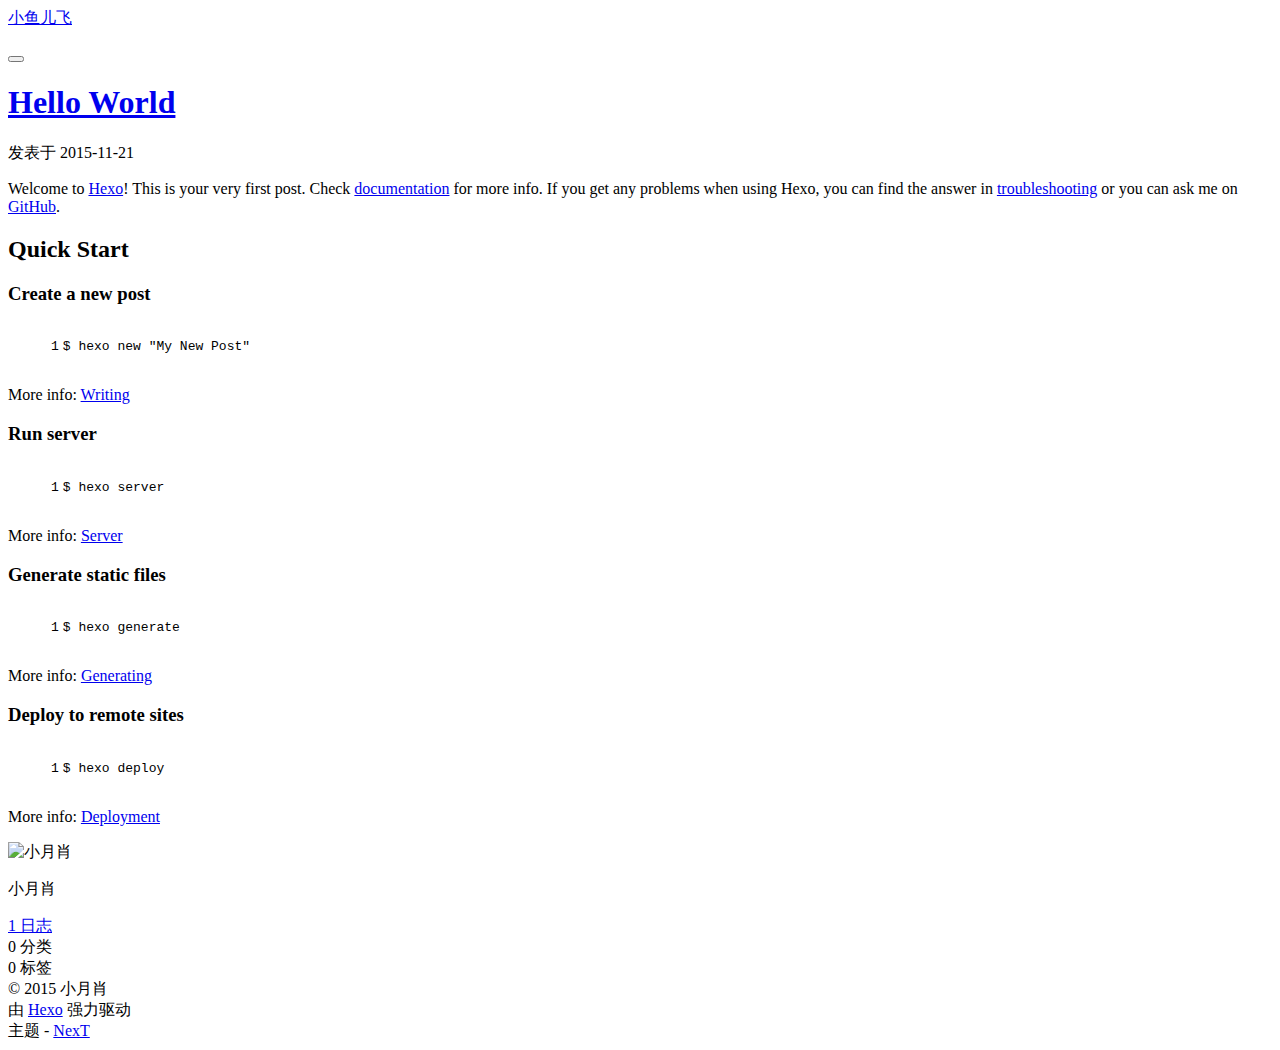
==== commit e29e6a86: "Site updated: 2015-11-21 21:52:50" ====
--- a/index.html
+++ b/index.html
@@ -1,5 +1,5 @@
 <!doctype html>
-<html class="theme-next   use-motion ">
+<html class="theme-next ">
 <head>
   <meta charset="UTF-8"/>
 <meta http-equiv="X-UA-Compatible" content="IE=edge,chrome=1" />
@@ -21,30 +21,22 @@
 
 
 
-  <link href="/vendors/fancybox/source/jquery.fancybox.css?v=2.1.5" rel="stylesheet" type="text/css"/>
-
-
-
-
-  <link href="//fonts.googleapis.com/css?family=Lato:300,400,700,400italic&subset=latin,latin-ext" rel="stylesheet" type="text/css">
-
-
-
-<link href="/vendors/font-awesome/css/font-awesome.min.css?v=4.4.0" rel="stylesheet" type="text/css" />
-
-<link href="/css/main.css?v=0.4.5.2" rel="stylesheet" type="text/css" />
-
-
-  <meta name="keywords" content="Hexo, NexT" />
-
-
-
-
-
-
-
-
-  <link rel="shortcut icon" type="image/x-icon" href="/favicon.ico?v=0.4.5.2" />
+
+
+
+
+
+<link href="//font-awesome/css/font-awesome.min.css?v=4.4.0" rel="stylesheet" type="text/css" />
+
+<link href="//main.css?v=" rel="stylesheet" type="text/css" />
+
+
+
+
+
+
+
+
 
 
 
@@ -66,8 +58,8 @@
 <script type="text/javascript" id="hexo.configuration">
   var CONFIG = {
     scheme: '',
-    sidebar: 'post',
-    motion: true
+    sidebar: '',
+    motion: 
   };
 </script>
 
@@ -123,43 +115,6 @@
   
 
   
-    <ul id="menu" class="menu ">
-      
-        
-        <li class="menu-item menu-item-home">
-          <a href="/" rel="section">
-            
-              <i class="menu-item-icon fa fa-home fa-fw"></i> <br />
-            
-            首页
-          </a>
-        </li>
-      
-        
-        <li class="menu-item menu-item-archives">
-          <a href="/archives" rel="section">
-            
-              <i class="menu-item-icon fa fa-archive fa-fw"></i> <br />
-            
-            归档
-          </a>
-        </li>
-      
-        
-        <li class="menu-item menu-item-tags">
-          <a href="/tags" rel="section">
-            
-              <i class="menu-item-icon fa fa-tags fa-fw"></i> <br />
-            
-            标签
-          </a>
-        </li>
-      
-
-      
-      
-    </ul>
-  
 
   
 </nav>
@@ -312,13 +267,13 @@
 
       <section class="site-overview sidebar-panel  sidebar-panel-active ">
         <div class="site-author motion-element" itemprop="author" itemscope itemtype="http://schema.org/Person">
-          <img class="site-author-image" src="/images/default_avatar.jpg" alt="小月肖" itemprop="image"/>
+          <img class="site-author-image" src="//default_avatar.jpg" alt="小月肖" itemprop="image"/>
           <p class="site-author-name" itemprop="name">小月肖</p>
         </div>
         <p class="site-description motion-element" itemprop="description"></p>
         <nav class="site-state motion-element">
           <div class="site-state-item site-state-posts">
-            <a href="/archives">
+            <a href="/">
               <span class="site-state-item-count">1</span>
               <span class="site-state-item-name">日志</span>
             </a>
@@ -332,10 +287,10 @@
           </div>
 
           <div class="site-state-item site-state-tags">
-            <a href="/tags">
+            
               <span class="site-state-item-count">0</span>
               <span class="site-state-item-name">标签</span>
-              </a>
+              
           </div>
 
         </nav>
@@ -395,38 +350,35 @@
     <div class="back-to-top"></div>
   </div>
 
-  <script type="text/javascript" src="/vendors/jquery/index.js?v=2.1.3"></script>
-
-  
-  
-
-  
-    
-    
-
-  
-
-
-  
-
-  
-  <script type="text/javascript" src="/vendors/fancybox/source/jquery.fancybox.pack.js"></script>
-  <script type="text/javascript" src="/js/fancy-box.js?v=0.4.5.2"></script>
-
-
-  <script type="text/javascript" src="/js/helpers.js?v=0.4.5.2"></script>
-  <script type="text/javascript" src="/vendors/velocity/velocity.min.js"></script>
-<script type="text/javascript" src="/vendors/velocity/velocity.ui.min.js"></script>
-
-<script type="text/javascript" src="/js/motion.js?v=0.4.5.2" id="motion.global"></script>
-
-
-  <script type="text/javascript" src="/vendors/fastclick/lib/fastclick.min.js?v=1.0.6"></script>
-  <script type="text/javascript" src="/vendors/jquery_lazyload/jquery.lazyload.js?v=1.9.7"></script>
-
-  
-
-  <script type="text/javascript" src="/js/bootstrap.js"></script>
+  <script type="text/javascript" src="//jquery/index.js?v=2.1.3"></script>
+
+  
+  
+
+  
+    
+    
+
+  
+
+
+  
+
+  
+
+  <script type="text/javascript" src="//helpers.js?v="></script>
+  <script type="text/javascript" src="//velocity/velocity.min.js"></script>
+<script type="text/javascript" src="//velocity/velocity.ui.min.js"></script>
+
+<script type="text/javascript" src="//motion.js?v=" id="motion.global"></script>
+
+
+  <script type="text/javascript" src="//fastclick/lib/fastclick.min.js?v=1.0.6"></script>
+  <script type="text/javascript" src="//jquery_lazyload/jquery.lazyload.js?v=1.9.7"></script>
+
+  
+
+  <script type="text/javascript" src="//bootstrap.js"></script>
 
   
   
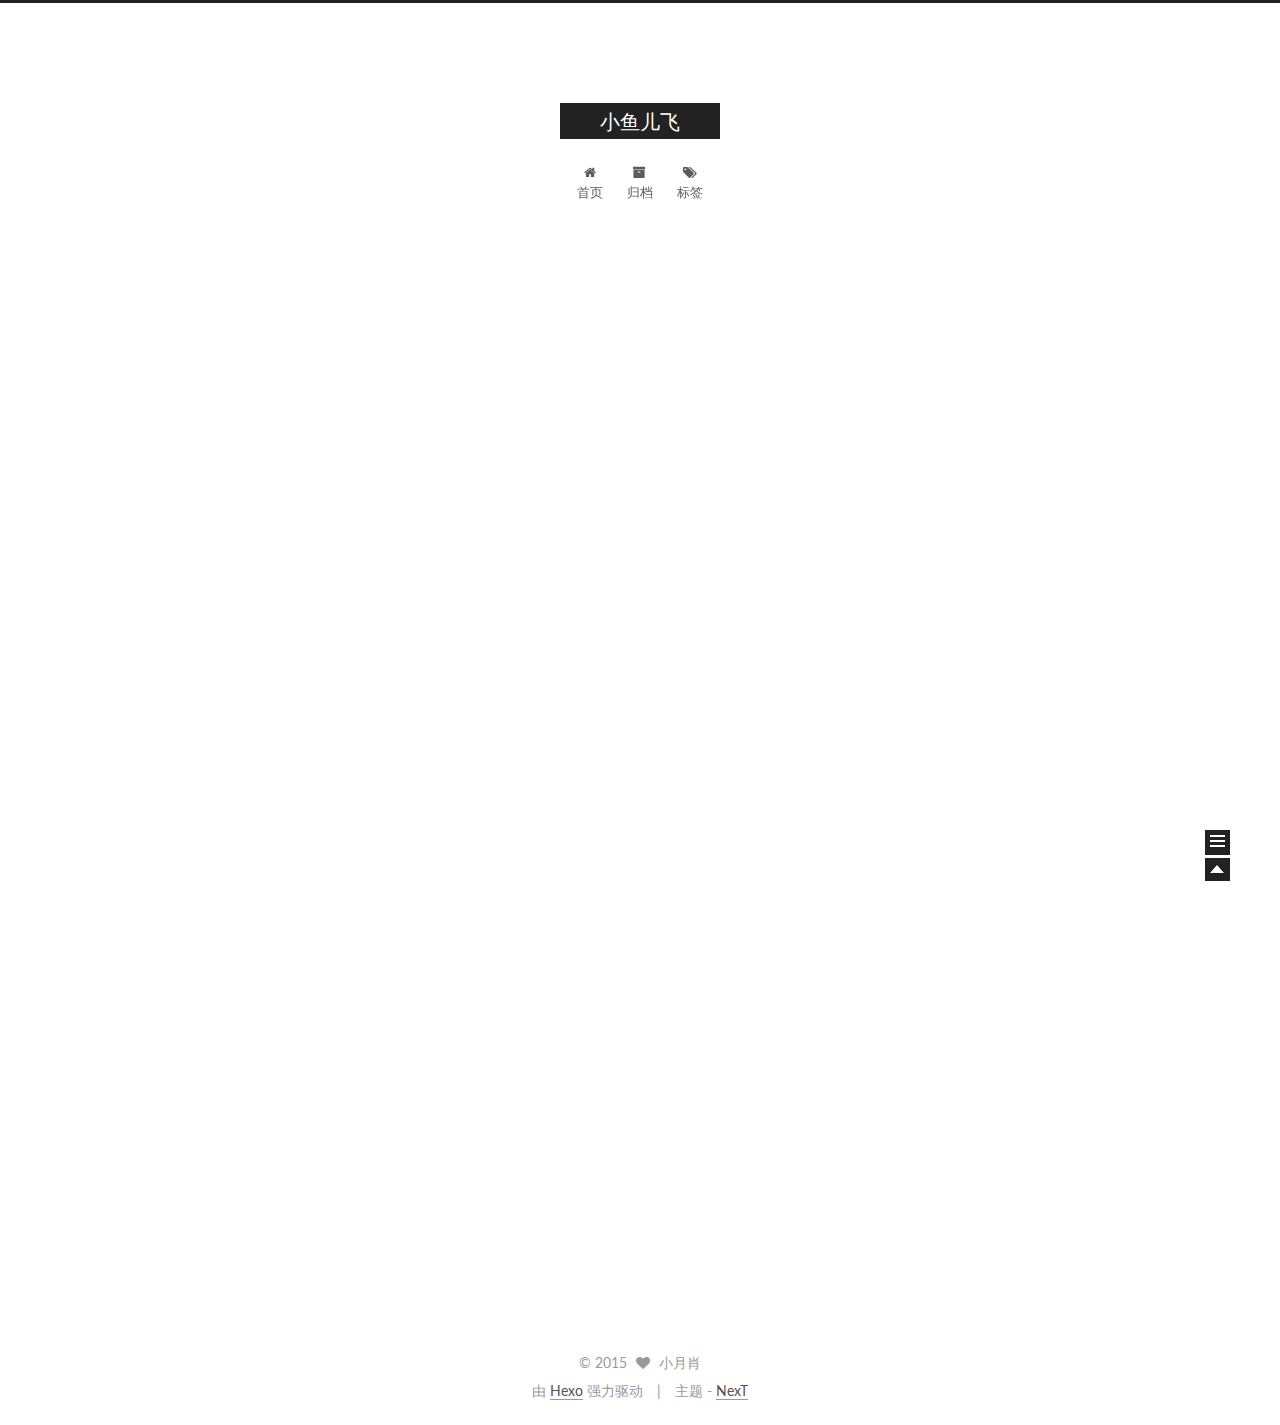
==== commit 978bdbcf: "Site updated: 2015-11-21 22:05:56" ====
--- a/index.html
+++ b/index.html
@@ -1,5 +1,5 @@
 <!doctype html>
-<html class="theme-next ">
+<html class="theme-next   use-motion ">
 <head>
   <meta charset="UTF-8"/>
 <meta http-equiv="X-UA-Compatible" content="IE=edge,chrome=1" />
@@ -21,22 +21,30 @@
 
 
 
-
-
-
-
-
-<link href="//font-awesome/css/font-awesome.min.css?v=4.4.0" rel="stylesheet" type="text/css" />
-
-<link href="//main.css?v=" rel="stylesheet" type="text/css" />
-
-
-
-
-
-
-
-
+  <link href="/vendors/fancybox/source/jquery.fancybox.css?v=2.1.5" rel="stylesheet" type="text/css"/>
+
+
+
+
+  <link href="//fonts.googleapis.com/css?family=Lato:300,400,700,400italic&subset=latin,latin-ext" rel="stylesheet" type="text/css">
+
+
+
+<link href="/vendors/font-awesome/css/font-awesome.min.css?v=4.4.0" rel="stylesheet" type="text/css" />
+
+<link href="/css/main.css?v=0.4.5.2" rel="stylesheet" type="text/css" />
+
+
+  <meta name="keywords" content="Hexo, NexT" />
+
+
+
+
+
+
+
+
+  <link rel="shortcut icon" type="image/x-icon" href="/favicon.ico?v=0.4.5.2" />
 
 
 
@@ -58,8 +66,8 @@
 <script type="text/javascript" id="hexo.configuration">
   var CONFIG = {
     scheme: '',
-    sidebar: '',
-    motion: 
+    sidebar: 'post',
+    motion: true
   };
 </script>
 
@@ -115,6 +123,43 @@
   
 
   
+    <ul id="menu" class="menu ">
+      
+        
+        <li class="menu-item menu-item-home">
+          <a href="/" rel="section">
+            
+              <i class="menu-item-icon fa fa-home fa-fw"></i> <br />
+            
+            首页
+          </a>
+        </li>
+      
+        
+        <li class="menu-item menu-item-archives">
+          <a href="/archives" rel="section">
+            
+              <i class="menu-item-icon fa fa-archive fa-fw"></i> <br />
+            
+            归档
+          </a>
+        </li>
+      
+        
+        <li class="menu-item menu-item-tags">
+          <a href="/tags" rel="section">
+            
+              <i class="menu-item-icon fa fa-tags fa-fw"></i> <br />
+            
+            标签
+          </a>
+        </li>
+      
+
+      
+      
+    </ul>
+  
 
   
 </nav>
@@ -183,6 +228,13 @@
           
 
           
+            
+              <span class="post-comments-count">
+                &nbsp; | &nbsp;
+                <a href="/2015/11/21/hello-world/#comments" itemprop="discussionUrl">
+                  <span class="post-comments-count ds-thread-count" data-thread-key="2015/11/21/hello-world/" itemprop="commentsCount"></span>
+                </a>
+              </span>
             
           
 
@@ -267,13 +319,13 @@
 
       <section class="site-overview sidebar-panel  sidebar-panel-active ">
         <div class="site-author motion-element" itemprop="author" itemscope itemtype="http://schema.org/Person">
-          <img class="site-author-image" src="//default_avatar.jpg" alt="小月肖" itemprop="image"/>
+          <img class="site-author-image" src="/images/default_avatar.jpg" alt="小月肖" itemprop="image"/>
           <p class="site-author-name" itemprop="name">小月肖</p>
         </div>
         <p class="site-description motion-element" itemprop="description"></p>
         <nav class="site-state motion-element">
           <div class="site-state-item site-state-posts">
-            <a href="/">
+            <a href="/archives">
               <span class="site-state-item-count">1</span>
               <span class="site-state-item-name">日志</span>
             </a>
@@ -287,10 +339,10 @@
           </div>
 
           <div class="site-state-item site-state-tags">
-            
+            <a href="/tags">
               <span class="site-state-item-count">0</span>
               <span class="site-state-item-name">标签</span>
-              
+              </a>
           </div>
 
         </nav>
@@ -298,6 +350,16 @@
         
 
         <div class="links-of-author motion-element">
+          
+            
+              <span class="links-of-author-item">
+                <a href="http://weibo.com/u/5196304118" target="_blank">
+                  
+                    <i class="fa fa-globe"></i> weibo
+                  
+                </a>
+              </span>
+            
           
         </div>
 
@@ -350,35 +412,55 @@
     <div class="back-to-top"></div>
   </div>
 
-  <script type="text/javascript" src="//jquery/index.js?v=2.1.3"></script>
-
-  
-  
-
-  
-    
-    
-
-  
-
-
-  
-
-  
-
-  <script type="text/javascript" src="//helpers.js?v="></script>
-  <script type="text/javascript" src="//velocity/velocity.min.js"></script>
-<script type="text/javascript" src="//velocity/velocity.ui.min.js"></script>
-
-<script type="text/javascript" src="//motion.js?v=" id="motion.global"></script>
-
-
-  <script type="text/javascript" src="//fastclick/lib/fastclick.min.js?v=1.0.6"></script>
-  <script type="text/javascript" src="//jquery_lazyload/jquery.lazyload.js?v=1.9.7"></script>
-
-  
-
-  <script type="text/javascript" src="//bootstrap.js"></script>
+  <script type="text/javascript" src="/vendors/jquery/index.js?v=2.1.3"></script>
+
+  
+  
+
+  
+    
+
+  
+    
+  
+
+  <script type="text/javascript">
+    var duoshuoQuery = {short_name:"xzbb"};
+    (function() {
+      var ds = document.createElement('script');
+      ds.type = 'text/javascript';ds.async = true;
+      ds.id = 'duoshuo-script';
+      ds.src = (document.location.protocol == 'https:' ? 'https:' : 'http:') + '//static.duoshuo.com/embed.js';
+      ds.charset = 'UTF-8';
+      (document.getElementsByTagName('head')[0]
+      || document.getElementsByTagName('body')[0]).appendChild(ds);
+    })();
+  </script>
+    
+     
+
+
+    
+  
+
+  
+  <script type="text/javascript" src="/vendors/fancybox/source/jquery.fancybox.pack.js"></script>
+  <script type="text/javascript" src="/js/fancy-box.js?v=0.4.5.2"></script>
+
+
+  <script type="text/javascript" src="/js/helpers.js?v=0.4.5.2"></script>
+  <script type="text/javascript" src="/vendors/velocity/velocity.min.js"></script>
+<script type="text/javascript" src="/vendors/velocity/velocity.ui.min.js"></script>
+
+<script type="text/javascript" src="/js/motion.js?v=0.4.5.2" id="motion.global"></script>
+
+
+  <script type="text/javascript" src="/vendors/fastclick/lib/fastclick.min.js?v=1.0.6"></script>
+  <script type="text/javascript" src="/vendors/jquery_lazyload/jquery.lazyload.js?v=1.9.7"></script>
+
+  
+
+  <script type="text/javascript" src="/js/bootstrap.js"></script>
 
   
   
--- a/css/main.css
+++ b/css/main.css
@@ -0,0 +1,1994 @@
+/* normalize.css v3.0.2 | MIT License | git.io/normalize */
+html {
+  font-family: sans-serif; /* 1 */
+  -ms-text-size-adjust: 100%; /* 2 */
+  -webkit-text-size-adjust: 100%; /* 2 */
+}
+body {
+  margin: 0;
+}
+article,
+aside,
+details,
+figcaption,
+figure,
+footer,
+header,
+hgroup,
+main,
+menu,
+nav,
+section,
+summary {
+  display: block;
+}
+audio,
+canvas,
+progress,
+video {
+  display: inline-block; /* 1 */
+  vertical-align: baseline; /* 2 */
+}
+audio:not([controls]) {
+  display: none;
+  height: 0;
+}
+[hidden],
+template {
+  display: none;
+}
+a {
+  background-color: transparent;
+}
+a:active,
+a:hover {
+  outline: 0;
+}
+abbr[title] {
+  border-bottom: 1px dotted;
+}
+b,
+strong {
+  font-weight: bold;
+}
+dfn {
+  font-style: italic;
+}
+h1 {
+  font-size: 2em;
+  margin: 0.67em 0;
+}
+mark {
+  background: #ff0;
+  color: #000;
+}
+small {
+  font-size: 80%;
+}
+sub,
+sup {
+  font-size: 75%;
+  line-height: 0;
+  position: relative;
+  vertical-align: baseline;
+}
+sup {
+  top: -0.5em;
+}
+sub {
+  bottom: -0.25em;
+}
+img {
+  border: 0;
+}
+svg:not(:root) {
+  overflow: hidden;
+}
+figure {
+  margin: 1em 40px;
+}
+hr {
+  -moz-box-sizing: content-box;
+  box-sizing: content-box;
+  height: 0;
+}
+pre {
+  overflow: auto;
+}
+code,
+kbd,
+pre,
+samp {
+  font-family: monospace, monospace;
+  font-size: 1em;
+}
+button,
+input,
+optgroup,
+select,
+textarea {
+  color: inherit; /* 1 */
+  font: inherit; /* 2 */
+  margin: 0; /* 3 */
+}
+button {
+  overflow: visible;
+}
+button,
+select {
+  text-transform: none;
+}
+button,
+html input[type="button"],
+input[type="reset"],
+input[type="submit"] {
+  -webkit-appearance: button; /* 2 */
+  cursor: pointer; /* 3 */
+}
+button[disabled],
+html input[disabled] {
+  cursor: default;
+}
+button::-moz-focus-inner,
+input::-moz-focus-inner {
+  border: 0;
+  padding: 0;
+}
+input {
+  line-height: normal;
+}
+input[type="checkbox"],
+input[type="radio"] {
+  box-sizing: border-box; /* 1 */
+  padding: 0; /* 2 */
+}
+input[type="number"]::-webkit-inner-spin-button,
+input[type="number"]::-webkit-outer-spin-button {
+  height: auto;
+}
+input[type="search"] {
+  -webkit-appearance: textfield; /* 1 */
+  -moz-box-sizing: content-box;
+  -webkit-box-sizing: content-box; /* 2 */
+  box-sizing: content-box;
+}
+input[type="search"]::-webkit-search-cancel-button,
+input[type="search"]::-webkit-search-decoration {
+  -webkit-appearance: none;
+}
+fieldset {
+  border: 1px solid #c0c0c0;
+  margin: 0 2px;
+  padding: 0.35em 0.625em 0.75em;
+}
+legend {
+  border: 0; /* 1 */
+  padding: 0; /* 2 */
+}
+textarea {
+  overflow: auto;
+}
+optgroup {
+  font-weight: bold;
+}
+table {
+  border-collapse: collapse;
+  border-spacing: 0;
+}
+td,
+th {
+  padding: 0;
+}
+::selection {
+  background: #262a30;
+  color: #fff;
+}
+body {
+  position: relative;
+  font-family: Lato, "PingFang SC", "Microsoft YaHei", sans-serif;
+  font-size: 14px;
+  line-height: 2;
+  color: #555;
+  background: #fff;
+}
+@media (max-width: 767px) {
+  body {
+    padding-right: 0 !important;
+  }
+}
+@media (min-width: 768px) and (max-width: 991px) {
+  body {
+    padding-right: 0 !important;
+  }
+}
+@media (min-width: 1600px) {
+  body {
+    font-size: 16px;
+  }
+}
+h1,
+h2,
+h3,
+h4,
+h5,
+h6 {
+  margin: 0;
+  padding: 0;
+  font-weight: bold;
+  line-height: 1;
+  font-family: Lato, "PingFang SC", "Microsoft YaHei", sans-serif;
+}
+h1 {
+  font-size: 22px;
+}
+@media (max-width: 767px) {
+  h1 {
+    font-size: 18px;
+  }
+}
+h2 {
+  font-size: 20px;
+}
+@media (max-width: 767px) {
+  h2 {
+    font-size: 16px;
+  }
+}
+h3 {
+  font-size: 18px;
+}
+@media (max-width: 767px) {
+  h3 {
+    font-size: 14px;
+  }
+}
+h4 {
+  font-size: 16px;
+}
+@media (max-width: 767px) {
+  h4 {
+    font-size: 12px;
+  }
+}
+h5 {
+  font-size: 14px;
+}
+@media (max-width: 767px) {
+  h5 {
+    font-size: 10px;
+  }
+}
+h6 {
+  font-size: 12px;
+}
+@media (max-width: 767px) {
+  h6 {
+    font-size: 8px;
+  }
+}
+p {
+  margin: 0 0 25px 0;
+}
+a {
+  color: #555;
+  text-decoration: none;
+  border-bottom: 1px solid #999;
+}
+a:hover {
+  color: #222;
+  border-bottom-color: #222;
+}
+ul {
+  list-style: none;
+}
+blockquote {
+  margin: 0;
+  padding: 0;
+}
+img {
+  display: block;
+  margin: auto 0;
+  max-width: 100%;
+  height: auto;
+}
+h2,
+h3,
+h4,
+h5,
+h6 {
+  margin: 20px 0 15px;
+}
+ul {
+  list-style: square;
+}
+a {
+  word-wrap: break-word;
+}
+hr {
+  margin: 40px 0;
+  height: 3px;
+  border: none;
+  background-color: #ddd;
+  background-image: repeating-linear-gradient(-45deg, #fff, #fff 4px, transparent 4px, transparent 8px);
+}
+blockquote {
+  padding: 0 15px;
+  color: #666;
+  border-left: 4px solid #ddd;
+}
+blockquote cite::before {
+  content: "-";
+  padding: 0 5px;
+}
+dt {
+  font-weight: 700;
+}
+dd {
+  margin: 0;
+  padding: 0;
+}
+.pullquote {
+  width: 45%;
+}
+.pullquote.left {
+  float: left;
+  margin-left: 5px;
+  margin-right: 10px;
+}
+.pullquote.right {
+  float: right;
+  margin-left: 10px;
+  margin-right: 5px;
+}
+.highlight table,
+.gist table {
+  width: auto;
+}
+.highlight table td,
+.gist table td {
+  border: none;
+}
+.highlight a,
+.gist a {
+  color: #222 !important;
+  text-decoration: none !important;
+}
+.video-container {
+  position: relative;
+  padding-top: 60%;
+  height: 0;
+  overflow: hidden;
+}
+.video-container iframe,
+.video-container object,
+.video-container embed {
+  position: absolute;
+  top: 0;
+  left: 0;
+  width: 100%;
+  height: 100%;
+}
+table {
+  margin: 20px 0;
+  width: 100%;
+  border-collapse: collapse;
+  border-spacing: 0;
+  border: 1px solid #ddd;
+  font-size: 14px;
+}
+table>tbody>tr:nth-of-type(odd) {
+  background-color: #f9f9f9;
+}
+table>tbody>tr:hover {
+  background-color: #f5f5f5;
+}
+caption,
+th,
+td {
+  padding: 8px;
+  text-align: left;
+  vertical-align: middle;
+  font-weight: normal;
+}
+th,
+td {
+  border-bottom: 3px solid #ddd;
+  border-right: 1px solid #eee;
+}
+th {
+  padding-bottom: 10px;
+  font-weight: 700;
+}
+td {
+  border-bottom-width: 1px;
+}
+.text-left {
+  text-align: left;
+}
+.text-center {
+  text-align: center;
+}
+.text-right {
+  text-align: right;
+}
+.text-justify {
+  text-align: justify;
+}
+.text-nowrap {
+  white-space: nowrap;
+}
+.text-lowercase {
+  text-transform: lowercase;
+}
+.text-uppercase {
+  text-transform: uppercase;
+}
+.text-capitalize {
+  text-transform: capitalize;
+}
+.center-block {
+  display: block;
+  margin-left: auto;
+  margin-right: auto;
+}
+.clearfix:before,
+.clearfix:after {
+  content: " ";
+  display: table;
+}
+.clearfix:after {
+  clear: both;
+}
+.full-image.full-image.full-image {
+  border: none;
+  max-width: 100%;
+  width: auto;
+  margin: 0;
+}
+@media (min-width: 992px) {
+  .full-image.full-image.full-image {
+    max-width: none;
+    width: 126%;
+    margin: 0 -13%;
+  }
+}
+.use-motion .motion-element {
+  opacity: 0;
+}
+pre,
+.highlight {
+  background: highlight-background;
+  margin: 20px 0;
+  padding: 15px;
+  overflow: auto;
+  font-size: 13px;
+  color: highlight-foreground;
+  line-height: 1.6;
+}
+.highlight .gutter pre,
+.gist .gist-file .gist-data .line-numbers {
+  color: #666;
+}
+pre,
+code {
+  font-family: "Input Mono", "PT Mono", Consolas, Monaco, Menlo, monospace;
+}
+code {
+  word-break: break-all;
+  background: #eee;
+  text-shadow: 0 1px #fff;
+  padding: 0 0.3em;
+}
+pre code {
+  background: none;
+  text-shadow: none;
+  padding: 0;
+}
+.highlight pre {
+  border: none;
+  margin: 0;
+  padding: 1px;
+}
+.highlight table {
+  margin: 0;
+  width: auto;
+  border: none;
+}
+.highlight td {
+  border: none;
+  padding: 0;
+}
+.highlight figcaption {
+  font-size: 0.85em;
+  color: highlight-comment;
+  line-height: 1em;
+  margin-bottom: 1em;
+}
+.highlight figcaption:before,
+.highlight figcaption:after {
+  content: " ";
+  display: table;
+}
+.highlight figcaption:after {
+  clear: both;
+}
+.highlight figcaption a {
+  float: right;
+}
+.highlight .gutter pre {
+  text-align: right;
+  padding-right: 20px;
+}
+.highlight .line {
+  height: 20px;
+}
+.gist {
+  margin: 20px 0;
+  border-style: solid;
+  border-color: #ccc;
+  border-width: 1px 0;
+  background: highlight-background;
+  padding: 15px 40px 15px 15px;
+}
+.gist .gist-file {
+  border: none;
+  font-family: "Input Mono", "PT Mono", Consolas, Monaco, Menlo, monospace;
+  margin: 0;
+}
+.gist .gist-file .gist-data {
+  background: none;
+  border: none;
+}
+.gist .gist-file .gist-data .line-numbers {
+  background: none;
+  border: none;
+  padding: 0 20px 0 0;
+}
+.gist .gist-file .gist-data .line-data {
+  padding: 0 !important;
+}
+.gist .gist-file .highlight {
+  margin: 0;
+  padding: 0;
+  border: none;
+}
+.gist .gist-file .gist-meta {
+  background: highlight-background;
+  color: highlight-comment;
+  font: 13px Lato, "PingFang SC", "Microsoft YaHei", sans-serif;
+  text-shadow: 0 0;
+  padding: 0;
+  margin-top: 1em;
+  margin-left: 40px;
+}
+.gist .gist-file .gist-meta a {
+  color: color-link;
+  font-weight: normal;
+}
+.gist .gist-file .gist-meta a:hover {
+  text-decoration: underline;
+}
+pre .comment {
+  color: highlight-comment;
+}
+pre .variable,
+pre .attribute,
+pre .tag,
+pre .regexp,
+pre .ruby .constant,
+pre .xml .tag .title,
+pre .xml .pi,
+pre .xml .doctype,
+pre .html .doctype,
+pre .css .id,
+pre .css .class,
+pre .css .pseudo {
+  color: highlight-red;
+}
+pre .number,
+pre .preprocessor,
+pre .built_in,
+pre .literal,
+pre .params,
+pre .constant {
+  color: highlight-orange;
+}
+pre .ruby .class .title,
+pre .css .rules .attribute {
+  color: highlight-green;
+}
+pre .string,
+pre .value,
+pre .inheritance,
+pre .header,
+pre .ruby .symbol,
+pre .xml .cdata {
+  color: highlight-green;
+}
+pre .title,
+pre .css .hexcolor {
+  color: highlight-aqua;
+}
+pre .function,
+pre .python .decorator,
+pre .python .title,
+pre .ruby .function .title,
+pre .ruby .title .keyword,
+pre .perl .sub,
+pre .javascript .title,
+pre .coffeescript .title {
+  color: highlight-blue;
+}
+pre .keyword,
+pre .javascript .function {
+  color: highlight-purple;
+}
+html,
+body {
+  height: 100%;
+}
+.container {
+  position: relative;
+  min-height: 100%;
+}
+.header-inner {
+  margin: 0 auto;
+  padding: 100px 0 70px;
+  width: 1200px;
+}
+.one-column .header-inner {
+  width: 700px;
+}
+@media (min-width: 1600px) {
+  .one-column .header-inner {
+    width: 900px;
+  }
+}
+.main {
+  padding-bottom: 150px;
+}
+.main-inner {
+  margin: 0 auto;
+  width: 1200px;
+}
+.one-column .main-inner {
+  width: 700px;
+}
+@media (min-width: 1600px) {
+  .one-column .main-inner {
+    width: 900px;
+  }
+}
+.footer {
+  position: absolute;
+  left: 0;
+  bottom: 0;
+  width: 100%;
+  min-height: 50px;
+}
+.footer-inner {
+  margin: 20px auto;
+  width: 1200px;
+}
+.one-column .footer-inner {
+  width: 700px;
+}
+@media (min-width: 1600px) {
+  .one-column .footer-inner {
+    width: 900px;
+  }
+}
+.headband {
+  height: 3px;
+  background: #222;
+}
+.header {
+  background: #fff;
+}
+.header-inner {
+  position: relative;
+}
+.site-meta {
+  margin: 0;
+  text-align: center;
+}
+@media (max-width: 767px) {
+  .site-meta {
+    text-align: center;
+  }
+}
+.brand {
+  position: relative;
+  display: inline-block;
+  padding: 0 40px;
+  color: #fff;
+  background: #222;
+  border-bottom: none;
+  font-family: Lato, "PingFang SC", "Microsoft YaHei", sans-serif;
+}
+.brand:hover {
+  color: #fff;
+}
+.logo {
+  display: inline-block;
+  margin-right: 5px;
+  line-height: 36px;
+  vertical-align: top;
+}
+.site-title {
+  display: inline-block;
+  vertical-align: top;
+  line-height: 36px;
+  font-size: 20px;
+  font-weight: normal;
+}
+.site-subtitle {
+  margin-top: 10px;
+  font-size: 13px;
+  color: #999;
+}
+.use-motion .brand {
+  opacity: 0;
+}
+.use-motion .logo,
+.use-motion .site-title,
+.use-motion .site-subtitle {
+  opacity: 0;
+  position: relative;
+  top: -10px;
+}
+.site-nav-toggle {
+  display: none;
+  position: absolute;
+  top: 10px;
+  left: 10px;
+}
+@media (max-width: 767px) {
+  .site-nav-toggle {
+    display: block;
+  }
+}
+.site-nav-toggle button {
+  margin-top: 2px;
+  padding: 9px 10px;
+  background: transparent;
+  border: none;
+}
+@media (max-width: 767px) {
+  .site-nav {
+    display: none;
+    margin: 0 -10px;
+    padding: 0 10px;
+    clear: both;
+    border-top: 1px solid #ddd;
+  }
+}
+@media (min-width: 768px) and (max-width: 991px) {
+  .site-nav {
+    display: block !important;
+  }
+}
+@media (min-width: 992px) {
+  .site-nav {
+    display: block !important;
+  }
+}
+.menu {
+  margin-top: 20px;
+  padding-left: 0;
+  text-align: center;
+}
+.menu .menu-item {
+  display: inline-block;
+  margin: 0 10px;
+}
+@media screen and (max-width: 767px) {
+  .menu .menu-item {
+    margin-top: 10px;
+  }
+}
+.menu .menu-item a {
+  display: block;
+  font-size: 13px;
+  text-transform: capitalize;
+  line-height: 1.5;
+  border-bottom: 1px solid transparent;
+  transition-property: border-color;
+  transition-duration: 0.2s;
+  transition-timing-function: ease-in-out;
+  transition-delay: 0s;
+}
+.menu .menu-item a:hover {
+  border-bottom-color: #222;
+}
+.use-motion .menu-item {
+  opacity: 0;
+}
+.translation {
+  margin-top: -20px;
+  font-size: 14px;
+  color: #999;
+}
+.post:last-child .post-eof.post-eof.post-eof {
+  display: none;
+}
+.sidebar-toggle {
+  position: fixed;
+  right: 50px;
+  bottom: 45px;
+  width: 15px;
+  height: 15px;
+  padding: 5px;
+  background: #222;
+  line-height: 0;
+  z-index: 1050;
+  cursor: pointer;
+  -webkit-transform: translateZ(0);
+}
+@media (min-width: 768px) and (max-width: 991px) {
+  .sidebar-toggle {
+    display: none;
+  }
+}
+@media (max-width: 767px) {
+  .sidebar-toggle {
+    display: none;
+  }
+}
+.sidebar-toggle-line {
+  position: relative;
+  display: inline-block;
+  vertical-align: top;
+  height: 2px;
+  width: 100%;
+  background: #fff;
+  margin-top: 3px;
+}
+.sidebar-toggle-line:first-child {
+  margin-top: 0;
+}
+.sidebar {
+  width: 0;
+  position: fixed;
+  right: 0;
+  top: 0;
+  bottom: 0;
+  z-index: 1040;
+  box-shadow: inset 0 2px 6px #000;
+  background: #222;
+  -webkit-transform: translateZ(0);
+}
+.sidebar a {
+  color: #999;
+  border-bottom-color: #555;
+}
+.sidebar a:hover {
+  color: #eee;
+}
+@media (min-width: 768px) and (max-width: 991px) {
+  .sidebar {
+    display: none !important;
+  }
+}
+@media (max-width: 767px) {
+  .sidebar {
+    display: none !important;
+  }
+}
+.sidebar-inner {
+  position: relative;
+  padding: 20px 10px;
+  color: #999;
+  text-align: center;
+}
+.site-author-image {
+  display: block;
+  margin: 0 auto;
+  max-width: 96px;
+  height: auto;
+  border: 2px solid #333;
+  padding: 2px;
+}
+.site-author-name {
+  margin: 5px 0 0;
+  color: #f5f5f5;
+}
+.site-description {
+  margin-top: 5px;
+  font-size: 14px;
+  color: #555;
+}
+.site-state {
+  overflow: hidden;
+  line-height: 1.4;
+}
+.site-state-item {
+  display: inline-block;
+  padding: 0 15px;
+  border-left: 1px solid #333;
+}
+.site-state-item:first-child {
+  border-left: none;
+}
+.site-state-item a {
+  border-bottom: none;
+}
+.site-state-item-count {
+  display: block;
+  text-align: center;
+  font-size: 18px;
+}
+.site-state-item-name {
+  font-size: 13px;
+}
+.feed-link {
+  margin-top: 20px;
+}
+.feed-link a {
+  display: inline-block;
+  padding: 0 15px;
+  color: #fc6423;
+  border: 1px solid #fc6423;
+  border-radius: 4px;
+}
+.feed-link a i {
+  color: #fc6423;
+  font-size: 14px;
+}
+.feed-link a:hover {
+  color: #fff;
+  background: #fc6423;
+}
+.feed-link a:hover i {
+  color: #fff;
+}
+.links-of-author {
+  margin-top: 20px;
+}
+.links-of-author a {
+  display: inline-block;
+  vertical-align: middle;
+  margin-right: 10px;
+  margin-bottom: 10px;
+  border-bottom-color: #555;
+  font-size: 13px;
+}
+.links-of-author a:before {
+  display: inline-block;
+  vertical-align: middle;
+  margin-right: 3px;
+  content: " ";
+  width: 4px;
+  height: 4px;
+  border-radius: 50%;
+  background: #d7ff67;
+}
+.sidebar-nav {
+  margin: 0 0 20px;
+  padding-left: 0;
+}
+.sidebar-nav li {
+  display: inline-block;
+  cursor: pointer;
+  border-bottom: 1px solid transparent;
+  font-size: 15px;
+}
+.sidebar-nav li:hover {
+  color: #f5f5f5;
+}
+.page-post-detail .sidebar-nav-toc {
+  padding: 0 5px;
+}
+.page-post-detail .sidebar-nav-overview {
+  margin-left: 10px;
+}
+.sidebar-nav .sidebar-nav-active {
+  color: #87daff;
+  border-bottom-color: #87daff;
+}
+.sidebar-nav .sidebar-nav-active:hover {
+  color: #87daff;
+}
+.sidebar-panel {
+  display: none;
+}
+.sidebar-panel-active {
+  display: block;
+}
+.post-toc {
+  overflow: hidden;
+  position: relative;
+}
+.post-toc-empty {
+  font-size: 14px;
+  color: #666;
+}
+.post-toc ol {
+  overflow: auto;
+  margin: 0;
+  padding: 0 10px 10px;
+  text-align: left;
+  list-style: none;
+  font-size: 14px;
+}
+.post-toc ol a {
+  color: #999;
+}
+.post-toc ol a:hover {
+  color: #ccc;
+}
+.post-toc .nav .nav-child {
+  display: none;
+}
+.post-toc .nav .active > .nav-child {
+  display: block;
+}
+.post-toc .nav .active-current > .nav-child {
+  display: block;
+}
+.post-toc .nav .active-current > .nav-child > .nav-item {
+  display: block;
+}
+.post-toc .nav .active > a {
+  color: #ccc;
+}
+.post-toc .nav .active-current > a {
+  color: #87daff;
+}
+.post-toc .nav .active-current > a:hover {
+  color: #87daff;
+}
+.post-toc-indicator {
+  height: 20px;
+  text-align: center;
+  color: #fff;
+  font-size: 14px;
+}
+.post-toc-indicator-top {
+  opacity: 0;
+  margin-top: 10px;
+}
+.post-toc-indicator-bottom {
+  position: absolute;
+  width: 100%;
+}
+.footer {
+  font-size: 14px;
+  color: #999;
+}
+.footer img {
+  border: none;
+}
+.footer-inner {
+  text-align: center;
+}
+.with-love {
+  display: inline-block;
+  margin: 0 5px;
+}
+.powered-by,
+.theme-info {
+  display: inline-block;
+}
+.powered-by {
+  margin-right: 10px;
+}
+.powered-by::after {
+  content: "|";
+  padding-left: 10px;
+}
+.cc-license {
+  margin-top: 10px;
+  text-align: center;
+}
+.cc-license .cc-opacity {
+  opacity: 0.7;
+  border-bottom: none;
+}
+.cc-license .cc-opacity:hover {
+  opacity: 0.9;
+}
+.cc-license img {
+  display: inline-block;
+}
+@media (max-width: 767px) {
+  body {
+    font-size: 14px;
+  }
+  .header-inner,
+  .one-column .header-inner,
+  .main-inner,
+  .one-column .main-inner,
+  .main-inner .content,
+  .footer-inner,
+  .one-column .footer-inner {
+    width: auto;
+  }
+  .main-inner {
+    margin: 20px auto 0;
+  }
+  .footer-inner {
+    padding: 0 10px;
+  }
+}
+.blockquote-center,
+.page-home .post-type-quote blockquote,
+.page-post-detail .post-type-quote blockquote {
+  position: relative;
+  margin: 40px 0;
+  padding: 0;
+  border-left: none;
+  text-align: center;
+}
+.blockquote-center::before,
+.page-home .post-type-quote blockquote::before,
+.page-post-detail .post-type-quote blockquote::before,
+.blockquote-center::after,
+.page-home .post-type-quote blockquote::after,
+.page-post-detail .post-type-quote blockquote::after {
+  position: absolute;
+  content: ' ';
+  display: block;
+  width: 100%;
+  height: 24px;
+  opacity: 0.2;
+  background-repeat: no-repeat;
+  background-position: 0 -6px;
+  background-size: 22px 22px;
+}
+.blockquote-center::before,
+.page-home .post-type-quote blockquote::before,
+.page-post-detail .post-type-quote blockquote::before {
+  top: -20px;
+  background-image: url("../images/quote-l.svg");
+  border-top: 1px solid #ccc;
+}
+.blockquote-center::after,
+.page-home .post-type-quote blockquote::after,
+.page-post-detail .post-type-quote blockquote::after {
+  bottom: -20px;
+  background-image: url("../images/quote-r.svg");
+  border-bottom: 1px solid #ccc;
+  background-position: 100% 8px;
+}
+.blockquote-center p,
+.page-home .post-type-quote blockquote p,
+.page-post-detail .post-type-quote blockquote p,
+.blockquote-center div,
+.page-home .post-type-quote blockquote div,
+.page-post-detail .post-type-quote blockquote div {
+  text-align: center;
+}
+.btn {
+  display: inline-block;
+  padding: 0 20px;
+  font-size: 15px;
+  color: #fff;
+  background: #222;
+  border: 2px solid #222;
+  text-decoration: none;
+  transition-property: background-color;
+  transition-duration: 0.2s;
+  transition-timing-function: ease-in-out;
+  transition-delay: 0s;
+}
+.btn:hover {
+  border-color: #222;
+  color: #222;
+  background: #fff;
+}
+.btn-bar {
+  display: block;
+  width: 22px;
+  height: 2px;
+  background: #555;
+  border-radius: 1px;
+}
+.btn-bar+.btn-bar {
+  margin-top: 4px;
+}
+.post-body .fancybox img {
+  display: block !important;
+  margin: 0 auto;
+  cursor: pointer;
+  cursor: zoom-out;
+  cursor: -webkit-zoom-in;
+}
+.post-body .image-caption,
+.post-body .figure .caption {
+  margin: 10px auto 15px;
+  text-align: center;
+  font-size: 14px;
+  color: #999;
+  font-weight: bold;
+  line-height: 1;
+}
+.post-sticky-flag {
+  display: inline-block;
+  font-size: 16px;
+  -ms-transform: rotate(30deg);
+  transform: rotate(30deg);
+}
+.posts-expand {
+  padding-top: 40px;
+}
+@media (max-width: 767px) {
+  .posts-expand {
+    margin: 0 20px;
+  }
+  .post-body pre,
+  .post-body .highlight {
+    margin: 0 -20px;
+    padding: 10px 20px;
+  }
+  .post-body pre .gutter pre,
+  .post-body .highlight .gutter pre {
+    padding-right: 10px;
+  }
+}
+.posts-expand .post-title {
+  font-size: 26px;
+  text-align: center;
+  word-break: break-word;
+}
+@media (max-width: 767px) {
+  .posts-expand .post-title {
+    font-size: 22px;
+  }
+}
+.posts-expand .post-title-link {
+  display: inline-block;
+  position: relative;
+  color: #555;
+  border-bottom: none;
+  line-height: 1.2;
+  vertical-align: top;
+}
+.posts-expand .post-title-link::before {
+  content: "";
+  position: absolute;
+  width: 100%;
+  height: 2px;
+  bottom: 0;
+  left: 0;
+  background-color: #000;
+  visibility: hidden;
+  transform: scaleX(0);
+  transition-duration: 0.2s;
+  transition-timing-function: ease-in-out;
+  transition-delay: 0s;
+}
+.posts-expand .post-title-link:hover::before {
+  visibility: visible;
+  transform: scaleX(1);
+}
+.posts-expand .post-title-link .fa {
+  font-size: 16px;
+}
+.posts-expand .post-meta {
+  margin: 3px 0 60px 0;
+  color: #999;
+  font-size: 12px;
+  text-align: center;
+}
+.posts-expand .post-meta .post-category-list {
+  display: inline-block;
+  margin: 0;
+  padding: 3px;
+}
+.posts-expand .post-meta .post-category-list-link {
+  color: #999;
+}
+@media (max-width: 767px) {
+  .posts-expand .post-comments-count {
+    display: none;
+  }
+}
+@media (min-width: 992px) {
+  .posts-expand .post-body {
+    text-align: justify;
+  }
+}
+.posts-expand .post-body h2,
+.posts-expand .post-body h3,
+.posts-expand .post-body h4,
+.posts-expand .post-body h5,
+.posts-expand .post-body h6 {
+  padding-top: 10px;
+}
+.posts-expand .post-body img {
+  box-sizing: border-box;
+  margin: auto;
+  padding: 3px;
+  border: 1px solid #ddd;
+}
+.posts-expand .post-tags {
+  margin-top: 40px;
+  text-align: center;
+}
+.posts-expand .post-tags a {
+  display: inline-block;
+  margin-right: 10px;
+  font-size: 13px;
+}
+.post-nav {
+  overflow: hidden;
+  margin-top: 60px;
+  padding: 10px;
+  white-space: nowrap;
+  border-top: 1px solid #eee;
+}
+.post-nav-item {
+  display: inline-block;
+  width: 50%;
+  white-space: normal;
+}
+.post-nav-item a {
+  position: relative;
+  display: inline-block;
+  line-height: 25px;
+  font-size: 14px;
+  color: #555;
+  border-bottom: none;
+}
+.post-nav-item a:hover {
+  color: #222;
+  border-bottom: none;
+}
+.post-nav-item a:active {
+  top: 2px;
+}
+.post-nav-item a i {
+  font-size: 12px;
+}
+.post-nav-prev {
+  text-align: right;
+}
+.posts-expand .post-eof {
+  display: block;
+  margin: 160px auto 120px;
+  width: 8%;
+  height: 1px;
+  background: #ccc;
+  text-align: center;
+}
+.post-more-link {
+  margin-top: 50px;
+}
+.posts-expand .post-body .fancybox img {
+  margin: 0 auto;
+}
+@media (max-width: 767px) {
+  .posts-collapse {
+    margin: 0 20px;
+  }
+  .posts-collapse .post-title,
+  .posts-collapse .post-meta {
+    display: block;
+    width: auto;
+    text-align: left;
+  }
+}
+.posts-collapse {
+  margin-left: 55px;
+}
+@media (max-width: 767px) {
+  .posts-collapse {
+    margin: 0 20px;
+  }
+}
+.posts-collapse .collection-title {
+  position: relative;
+  margin: 60px 0;
+}
+.posts-collapse .collection-title h2 {
+  margin-left: 20px;
+}
+.posts-collapse .collection-title small {
+  color: #bbb;
+}
+.posts-collapse .collection-title::before {
+  content: " ";
+  position: absolute;
+  left: 0;
+  top: 50%;
+  margin-left: -4px;
+  margin-top: -4px;
+  width: 8px;
+  height: 8px;
+  background: #bbb;
+  border-radius: 50%;
+}
+.posts-collapse .post {
+  margin: 30px 0;
+}
+.posts-collapse .post-header {
+  position: relative;
+  transition-duration: 0.2s;
+  transition-timing-function: ease-in-out;
+  transition-delay: 0s;
+  transition-property: border;
+  border-bottom: 1px dashed #ccc;
+}
+.posts-collapse .post-header::before {
+  content: " ";
+  position: absolute;
+  left: 0;
+  top: 12px;
+  width: 6px;
+  height: 6px;
+  margin-left: -4px;
+  background: #bbb;
+  border-radius: 50%;
+  border: 1px solid #fff;
+  transition-duration: 0.2s;
+  transition-timing-function: ease-in-out;
+  transition-delay: 0s;
+  transition-property: background;
+}
+.posts-collapse .post-header:hover {
+  border-bottom-color: #666;
+}
+.posts-collapse .post-header:hover::before {
+  background: #222;
+}
+.posts-collapse .post-meta {
+  position: absolute;
+  font-size: 12px;
+  left: 20px;
+  top: 5px;
+}
+.posts-collapse .post-comments-count {
+  display: none;
+}
+.posts-collapse .post-title {
+  margin-left: 60px;
+  font-size: 16px;
+  font-weight: normal;
+  font-family: Lato, "PingFang SC", "Microsoft YaHei", sans-serif;
+  line-height: inherit;
+}
+.posts-collapse .post-title::after {
+  margin-left: 3px;
+  opacity: 0.6;
+}
+.posts-collapse .post-title a {
+  color: #666;
+  border-bottom: none;
+}
+.page-home .post-type-quote .post-header,
+.page-post-detail .post-type-quote .post-header,
+.page-home .post-type-quote .post-tags,
+.page-post-detail .post-type-quote .post-tags {
+  display: none;
+}
+.pagination {
+  margin: 120px 0 40px;
+  text-align: center;
+  border-top: 1px solid #eee;
+}
+.page-number-basic,
+.pagination .prev,
+.pagination .next,
+.pagination .page-number,
+.pagination .space {
+  display: inline-block;
+  position: relative;
+  top: -1px;
+  margin: 0 10px;
+  padding: 0 10px;
+  line-height: 30px;
+}
+@media (max-width: 767px) {
+  .page-number-basic,
+  .pagination .prev,
+  .pagination .next,
+  .pagination .page-number,
+  .pagination .space {
+    margin: 0 5px;
+  }
+}
+.pagination .prev,
+.pagination .next,
+.pagination .page-number {
+  border-bottom: 0;
+  border-top: 1px solid #eee;
+  transition-property: border-color;
+  transition-duration: 0.2s;
+  transition-timing-function: ease-in-out;
+  transition-delay: 0s;
+}
+.pagination .prev:hover,
+.pagination .next:hover,
+.pagination .page-number:hover {
+  border-top-color: #222;
+}
+.pagination .space {
+  padding: 0;
+  margin: 0;
+}
+.pagination .prev {
+  margin-left: 0;
+}
+.pagination .next {
+  margin-right: 0;
+}
+.pagination .page-number.current {
+  color: #fff;
+  background: #ccc;
+  border-top-color: #ccc;
+}
+@media (max-width: 767px) {
+  .pagination {
+    border-top: none;
+  }
+  .pagination .prev,
+  .pagination .next,
+  .pagination .page-number {
+    margin-bottom: 10px;
+    border-top: 0;
+    border-bottom: 1px solid #eee;
+  }
+  .pagination .prev:hover,
+  .pagination .next:hover,
+  .pagination .page-number:hover {
+    border-bottom-color: #222;
+  }
+}
+.comments {
+  margin: 60px 20px 0;
+}
+.tag-cloud {
+  text-align: center;
+}
+.tag-cloud a {
+  display: inline-block;
+  margin: 10px;
+}
+.post-gallery {
+  display: table;
+  table-layout: fixed;
+  width: 100%;
+  border-collapse: separate;
+}
+.post-gallery-row {
+  display: table-row;
+}
+.post-gallery .post-gallery-img {
+  display: table-cell;
+  text-align: center;
+  vertical-align: middle;
+  border: none;
+}
+.post-gallery .post-gallery-img img {
+  max-width: 100%;
+  max-height: 100%;
+  border: none;
+}
+.fancybox-close,
+.fancybox-close:hover {
+  border: none;
+}
+.post .group-picture img {
+  box-sizing: border-box;
+  padding: 0 3px;
+  border: none;
+}
+.post .group-picture-row {
+  overflow: hidden;
+  margin-top: 6px;
+}
+.post .group-picture-row:first-child {
+  margin-top: 0;
+}
+.post .group-picture-column {
+  float: left;
+}
+.page-post-detail .post-body .group-picture-column {
+  float: none;
+  margin-top: 10px;
+  width: auto !important;
+}
+.page-post-detail .post-body .group-picture-column img {
+  margin: 0 auto;
+}
+.page-archive .group-picture-container {
+  overflow: hidden;
+}
+.page-archive .group-picture-row {
+  float: left;
+}
+.page-archive .group-picture-row:first-child {
+  margin-top: 6px;
+}
+.page-archive .group-picture-column {
+  max-width: 150px;
+  max-height: 150px;
+}
+.back-to-top {
+  position: fixed;
+  bottom: 19px;
+  right: 50px;
+  z-index: 1050;
+  width: 15px;
+  height: 13px;
+  padding: 5px;
+  background: #222;
+  color: #fff;
+  cursor: pointer;
+  -webkit-transform: translateZ(0);
+}
+@media (max-width: 767px) {
+  .back-to-top {
+    display: none;
+  }
+}
+@media (min-width: 768px) and (max-width: 991px) {
+  .back-to-top {
+    display: none;
+  }
+}
+.back-to-top:before {
+  display: block;
+  content: " ";
+  margin-top: 2px;
+  width: 0;
+  height: 0;
+  border-width: 0 7px 8px 7px;
+  border-color: transparent transparent #fff transparent;
+  border-style: solid;
+}
+.theme-next #ds-thread #ds-reset {
+  color: #555;
+}
+.theme-next #ds-thread #ds-reset .ds-replybox {
+  margin-bottom: 30px;
+}
+.theme-next #ds-thread #ds-reset .ds-replybox .ds-avatar,
+.theme-next #ds-reset .ds-avatar img {
+  box-shadow: none;
+}
+.theme-next #ds-thread #ds-reset .ds-textarea-wrapper {
+  border-color: #c7d4e1;
+  background: none;
+  border-top-right-radius: 3px;
+  border-top-left-radius: 3px;
+}
+.theme-next #ds-thread #ds-reset .ds-textarea-wrapper textarea {
+  height: 60px;
+}
+.theme-next #ds-reset .ds-rounded-top {
+  border-radius: 0;
+}
+.theme-next #ds-thread #ds-reset .ds-post-toolbar {
+  box-sizing: border-box;
+  border: 1px solid #c7d4e1;
+  background: #f6f8fa;
+}
+.theme-next #ds-thread #ds-reset .ds-post-options {
+  height: 40px;
+  border: none;
+  background: none;
+}
+.theme-next #ds-thread #ds-reset .ds-toolbar-buttons {
+  top: 11px;
+}
+.theme-next #ds-thread #ds-reset .ds-sync {
+  top: 5px;
+}
+.theme-next #ds-thread #ds-reset .ds-post-button {
+  top: 4px;
+  right: 5px;
+  width: 90px;
+  height: 30px;
+  border: 1px solid #c5ced7;
+  border-radius: 3px;
+  background-image: linear-gradient(#fbfbfc, #f5f7f9);
+  color: #60676d;
+}
+.theme-next #ds-thread #ds-reset .ds-post-button:hover {
+  background-position: 0 -30px;
+  color: #60676d;
+}
+.theme-next #ds-thread #ds-reset .ds-comments-info {
+  padding: 10px 0;
+}
+.theme-next #ds-thread #ds-reset .ds-sort {
+  display: none;
+}
+.theme-next #ds-thread #ds-reset li.ds-tab a.ds-current {
+  border: none;
+  background: #f6f8fa;
+  color: #60676d;
+}
+.theme-next #ds-thread #ds-reset li.ds-tab a.ds-current:hover {
+  background-color: #e9f0f7;
+  color: #60676d;
+}
+.theme-next #ds-thread #ds-reset li.ds-tab a {
+  border-radius: 2px;
+  padding: 5px;
+}
+.theme-next #ds-thread #ds-reset .ds-login-buttons p {
+  color: #999;
+  line-height: 36px;
+}
+.theme-next #ds-thread #ds-reset .ds-login-buttons .ds-service-list li {
+  height: 28px;
+}
+.theme-next #ds-thread #ds-reset .ds-service-list a {
+  background: none;
+  padding: 5px;
+  border: 1px solid;
+  border-radius: 3px;
+  text-align: center;
+}
+.theme-next #ds-thread #ds-reset .ds-service-list a:hover {
+  color: #fff;
+  background: #666;
+}
+.theme-next #ds-thread #ds-reset .ds-service-list .ds-weibo {
+  color: #fc9b00;
+  border-color: #fc9b00;
+}
+.theme-next #ds-thread #ds-reset .ds-service-list .ds-weibo:hover {
+  background: #fc9b00;
+}
+.theme-next #ds-thread #ds-reset .ds-service-list .ds-qq {
+  color: #60a3ec;
+  border-color: #60a3ec;
+}
+.theme-next #ds-thread #ds-reset .ds-service-list .ds-qq:hover {
+  background: #60a3ec;
+}
+.theme-next #ds-thread #ds-reset .ds-service-list .ds-renren {
+  color: #2e7ac4;
+  border-color: #2e7ac4;
+}
+.theme-next #ds-thread #ds-reset .ds-service-list .ds-renren:hover {
+  background: #2e7ac4;
+}
+.theme-next #ds-thread #ds-reset .ds-service-list .ds-douban {
+  color: #37994c;
+  border-color: #37994c;
+}
+.theme-next #ds-thread #ds-reset .ds-service-list .ds-douban:hover {
+  background: #37994c;
+}
+.theme-next #ds-thread #ds-reset .ds-service-list .ds-more-services {
+  border: none;
+}
+.theme-next #ds-thread #ds-reset .ds-service-list .ds-more-services:hover {
+  background: none;
+}
+.theme-next .this_ua {
+  background-color: #ccc !important;
+  border-radius: 4px;
+  padding: 0 5px !important;
+  margin: 1px 1px !important;
+  border: 1px solid #bbb !important;
+  color: #fff;
+  display: inline-block !important;
+}
+.theme-next .this_ua.admin {
+  background-color: #d9534f !important;
+  border-color: #d9534f !important;
+}
+.theme-next .this_ua.platform.iOS,
+.theme-next .this_ua.platform.Mac,
+.theme-next .this_ua.platform.Windows {
+  background-color: #39b3d7 !important;
+  border-color: #46b8da !important;
+}
+.theme-next .this_ua.platform.Linux {
+  background-color: #3a3a3a !important;
+  border-color: #1f1f1f !important;
+}
+.theme-next .this_ua.platform.Android {
+  background-color: #00c47d !important;
+  border-color: #01b171 !important;
+}
+.theme-next .this_ua.browser.Mobile,
+.theme-next .this_ua.browser.Chrome {
+  background-color: #5cb85c !important;
+  border-color: #4cae4c !important;
+}
+.theme-next .this_ua.browser.Firefox {
+  background-color: #f0ad4e !important;
+  border-color: #eea236 !important;
+}
+.theme-next .this_ua.browser.Maxthon,
+.theme-next .this_ua.browser.IE {
+  background-color: #428bca !important;
+  border-color: #357ebd !important;
+}
+.theme-next .this_ua.browser.baidu,
+.theme-next .this_ua.browser.UCBrowser,
+.theme-next .this_ua.browser.Opera {
+  background-color: #d9534f !important;
+  border-color: #d43f3a !important;
+}
+.theme-next .this_ua.browser.Android,
+.theme-next .this_ua.browser.QQBrowser {
+  background-color: #78ace9 !important;
+  border-color: #4cae4c !important;
+}
+.post-spread {
+  margin-top: 20px;
+  text-align: center;
+}
+.jiathis_style {
+  display: inline-block;
+}
+.jiathis_style a {
+  border: none;
+}
+.use-motion .post {
+  opacity: 0;
+}
+.page-archive .archive-page-counter {
+  position: relative;
+  top: 3px;
+  left: 20px;
+}
+@media (max-width: 767px) {
+  .page-archive .archive-page-counter {
+    top: 5px;
+  }
+}
+.page-archive .posts-collapse {
+  position: relative;
+}
+.page-archive .posts-collapse::after {
+  top: 20px;
+  left: 0;
+  margin-left: -2px;
+  width: 4px;
+  height: 100%;
+  background: #f5f5f5;
+  z-index: -1;
+}
+.page-archive .posts-collapse .archive-move-on {
+  position: absolute;
+  top: 11px;
+  left: 0;
+  margin-left: -6px;
+  width: 10px;
+  height: 10px;
+  opacity: 0.5;
+  background: #555;
+  border: 1px solid #fff;
+  border-radius: 50%;
+}
+.page-archive .posts-collapse::before,
+.page-archive .posts-collapse::after {
+  content: " ";
+  position: absolute;
+}
+.page-post-detail .sidebar-toggle-line {
+  background: #87daff;
+}
+.page-post-detail .comments {
+  overflow: hidden;
+}
+.category-all-page .category-all-title {
+  text-align: center;
+}
+.category-all-page .category-all {
+  margin-top: 20px;
+}
+.category-all-page .category-list {
+  margin: 0;
+  padding: 0;
+  list-style: none;
+}
+.category-all-page .category-list-item {
+  display: inline-block;
+  margin: 10px;
+}
+.category-all-page .category-list-count {
+  color: #bbb;
+}
+.category-all-page .category-list-count:before {
+  display: inline;
+  content: " (";
+}
+.category-all-page .category-list-count:after {
+  display: inline;
+  content: ") ";
+}
+.custom-logo .site-meta-headline {
+  text-align: center;
+}
+.custom-logo .brand {
+  background: none;
+}
+.custom-logo .site-title {
+  margin: 10px auto 0;
+  font-size: 24px;
+  color: #222;
+}
+.custom-logo .site-title a {
+  border: none;
+}
+.custom-logo-image {
+  margin: 0 auto;
+  padding: 5px;
+  max-width: 150px;
+  background: #fff;
+}
+@media (max-width: 767px) {
+  .site-nav {
+    position: absolute;
+    left: 0;
+    top: 52px;
+    margin: 0;
+    width: 100%;
+    background: #fff;
+    border-bottom: 1px solid #ddd;
+  }
+}
+@media (max-width: 767px) {
+  .menu {
+    text-align: left;
+  }
+}
+@media (max-width: 767px) {
+  .menu .menu-item {
+    display: block;
+    margin-left: 0;
+    vertical-align: top;
+  }
+}
+@media (max-width: 767px) {
+  .menu .menu-item br {
+    display: none;
+  }
+}
+@media (max-width: 767px) {
+  .menu .menu-item-icon {
+    font-size: 15px;
+  }
+}
+.site-search {
+  position: absolute;
+  top: 0;
+  right: 0;
+  font-size: 0;
+}
+@media (max-width: 767px) {
+  .site-search {
+    position: static;
+  }
+}
+.site-search form {
+  position: relative;
+  vertical-align: top;
+  background: #222;
+  height: 30px;
+  z-index: 10;
+}
+@media (max-width: 767px) {
+  .site-search form {
+    background: none;
+  }
+}
+.site-search form input {
+  border: none;
+  color: #ccc;
+  background: transparent url("/images/searchicon.png") no-repeat 10px 40%;
+  background-size: 15px 15px;
+}
+@media (max-width: 767px) {
+  .site-search form input {
+    color: #222;
+  }
+}
+.use-motion .site-search form {
+  top: -50px;
+}
+@media (max-width: 767px) {
+  .use-motion .site-search form {
+    top: 0 !important;
+  }
+}
